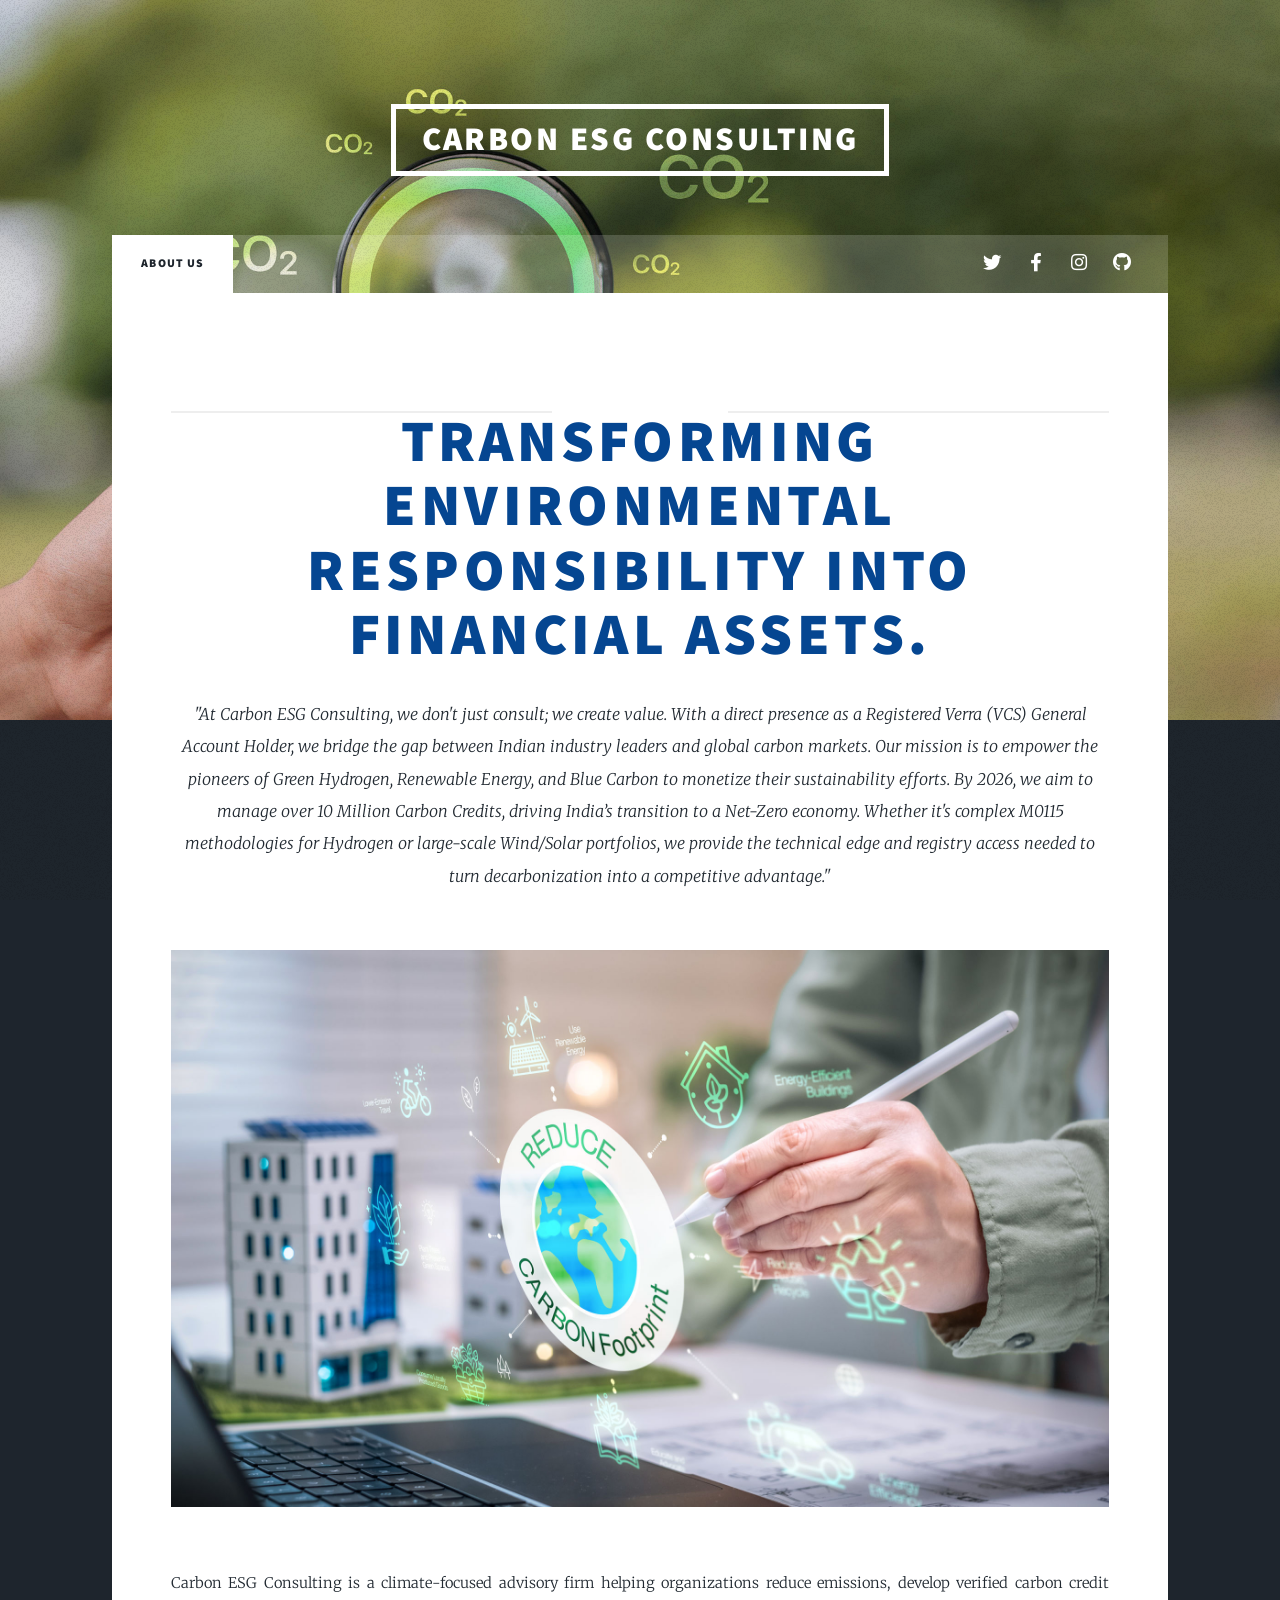
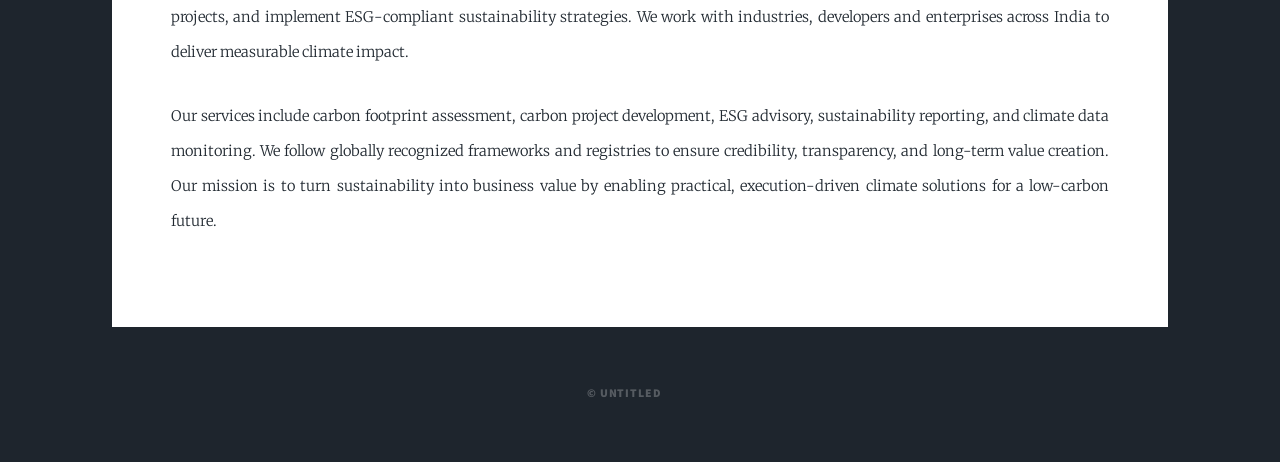
==== About Us.html @ 62428001 "Initial website files added" ====
<!DOCTYPE HTML>
<!--
	Massively by HTML5 UP
	html5up.net | @ajlkn
	Free for personal and commercial use under the CCA 3.0 license (html5up.net/license)
-->
<html>
	<head>
		<title></title>
		<meta charset="utf-8" />
		<meta name="viewport" content="width=device-width, initial-scale=1, user-scalable=no" />
		<link rel="stylesheet" href="assets/css/main.css" />
		<noscript><link rel="stylesheet" href="assets/css/noscript.css" /></noscript>
	</head>
	<body class="is-preload">

		<!-- Wrapper -->
			<div id="wrapper">

				<!-- Header -->
					<header id="header">
						<a href="index.html" class="logo">CARBON ESG CONSULTING</a>
					</header>

				<!-- Nav -->
					<nav id="nav">
						<ul class="links">
							<!--<li><a href="index.html">Services</a></li>-->
							<li class="active"><a href="generic.html">About Us</a></li>
							<!--<li><a href="elements.html">Contact</a></li>-->
						</ul>
						<ul class="icons">
							<li><a href="#" class="icon brands fa-twitter"><span class="label">Twitter</span></a></li>
							<li><a href="#" class="icon brands fa-facebook-f"><span class="label">Facebook</span></a></li>
							<li><a href="#" class="icon brands fa-instagram"><span class="label">Instagram</span></a></li>
							<li><a href="#" class="icon brands fa-github"><span class="label">GitHub</span></a></li>
						</ul>
					</nav>

				<!-- Main -->
					<div id="main">

						<!-- Post -->
							<section class="post">
								<header class="major">
									<span class="date"></span>
									<h1 style="color:#054691;">
										Transforming Environmental Responsibility into Financial Assets.
									<br />
									</h1>
									<p>"At Carbon ESG Consulting, we don't just consult; we create value. With a direct presence as a Registered Verra (VCS) General Account Holder, we bridge the gap between Indian industry leaders and global carbon markets.
									Our mission is to empower the pioneers of Green Hydrogen, Renewable Energy, and Blue Carbon to monetize their sustainability efforts. By 2026, we aim to manage over 10 Million Carbon Credits, driving India’s transition to a Net-Zero economy. Whether it's complex M0115 methodologies for Hydrogen or large-scale Wind/Solar portfolios, we provide the technical edge and registry access needed to turn decarbonization into a competitive advantage."</p>
								</header>
								<div class="image main"><img src="images/pic01.jpg" alt="" /></div>
								<p>Carbon ESG Consulting is a climate-focused advisory firm helping organizations reduce emissions,
									develop verified carbon credit projects, and implement ESG-compliant sustainability strategies.
									We work with industries, developers and enterprises across India to deliver measurable climate impact.</p>
								<p>Our services include carbon footprint assessment, carbon project development, ESG advisory,
									sustainability reporting, and climate data monitoring. We follow globally recognized frameworks
									and registries to ensure credibility, transparency, and long-term value creation.
									Our mission is to turn sustainability into business value by enabling practical, execution-driven
									climate solutions for a low-carbon future.	
								</p>
							</section>

					</div>

				<!-- Footer 
					<footer id="footer">
						<section>
							<form method="post" action="#">
								<div class="fields">
									<div class="field">
										<label for="name">Name</label>
										<input type="text" name="name" id="name" />
									</div>
									<div class="field">
										<label for="email">Email</label>
										<input type="text" name="email" id="email" />
									</div>
									<div class="field">
										<label for="message">Message</label>
										<textarea name="message" id="message" rows="3"></textarea>
									</div>
								</div>
								<ul class="actions">
									<li><input type="submit" value="Send Message" /></li>
								</ul>
							</form>
						</section>
						<section class="split contact">
							<section class="alt">
								<h3>Address</h3>
								<p>Faridabad ,121002<br />
								</p>
							</section>
							<section>
								<h3>Phone</h3>
								<p><a href="#">91-7982256898</a></p>
							</section>
							<section>
								<h3>Email</h3>
								<p><a href="#">admin@carbonesgconsulting.in</a></p>
							</section>
							<section>
								<h3>Social</h3>
								<ul class="icons alt">
									<li><a href="#" class="icon brands alt fa-twitter"><span class="label">Twitter</span></a></li>
									<li><a href="#" class="icon brands alt fa-facebook-f"><span class="label">Facebook</span></a></li>
									<li><a href="#" class="icon brands alt fa-instagram"><span class="label">Instagram</span></a></li>
									<li><a href="#" class="icon brands alt fa-github"><span class="label">GitHub</span></a></li>
								</ul>
							</section>
						</section>
					</footer>

				Copyright -->
					<div id="copyright">
						<ul><li>&copy; Untitled</li><li><a href="https://html5up.net"></a></li></ul>
					</div>

			</div>

		<!-- Scripts -->
			<script src="assets/js/jquery.min.js"></script>
			<script src="assets/js/jquery.scrollex.min.js"></script>
			<script src="assets/js/jquery.scrolly.min.js"></script>
			<script src="assets/js/browser.min.js"></script>
			<script src="assets/js/breakpoints.min.js"></script>
			<script src="assets/js/util.js"></script>
			<script src="assets/js/main.js"></script>

	</body>
</html>
---- assets/css/main.css ----
@import url(fontawesome-all.min.css);
@import url("https://fonts.googleapis.com/css?family=Merriweather:300,700,300italic,700italic|Source+Sans+Pro:900");

/*
	Massively by HTML5 UP
	html5up.net | @ajlkn
	Free for personal and commercial use under the CCA 3.0 license (html5up.net/license)
*/

html, body, div, span, applet, object,
iframe, h1, h2, h3, h4, h5, h6, p, blockquote,
pre, a, abbr, acronym, address, big, cite,
code, del, dfn, em, img, ins, kbd, q, s, samp,
small, strike, strong, sub, sup, tt, var, b,
u, i, center, dl, dt, dd, ol, ul, li, fieldset,
form, label, legend, table, caption, tbody,
tfoot, thead, tr, th, td, article, aside,
canvas, details, embed, figure, figcaption,
footer, header, hgroup, menu, nav, output, ruby,
section, summary, time, mark, audio, video {
	margin: 0;
	padding: 0;
	border: 0;
	font-size: 100%;
	font: inherit;
	vertical-align: baseline;}

article, aside, details, figcaption, figure,
footer, header, hgroup, menu, nav, section {
	display: block;}

body {
	line-height: 1;
}

ol, ul {
	list-style: none;
}

blockquote, q {
	quotes: none;
}

	blockquote:before, blockquote:after, q:before, q:after {
		content: '';
		content: none;
	}

table {
	border-collapse: collapse;
	border-spacing: 0;
}

body {
	-webkit-text-size-adjust: none;
}

mark {
	background-color: transparent;
	color: inherit;
}

input::-moz-focus-inner {
	border: 0;
	padding: 0;
}

input, select, textarea {
	-moz-appearance: none;
	-webkit-appearance: none;
	-ms-appearance: none;
	appearance: none;
}

/* Basic */

	@-ms-viewport {
		width: device-width;
	}

	body {
		-ms-overflow-style: scrollbar;
	}

	@media screen and (max-width: 480px) {

		html, body {
			min-width: 320px;
		}

	}

	html {
		box-sizing: border-box;
	}

	*, *:before, *:after {
		box-sizing: inherit;
	}

	body {
		background-color: #1e252d;
	}

		body.is-preload *, body.is-preload *:before, body.is-preload *:after {
			-moz-animation: none !important;
			-webkit-animation: none !important;
			-ms-animation: none !important;
			animation: none !important;
			-moz-transition: none !important;
			-webkit-transition: none !important;
			-ms-transition: none !important;
			transition: none !important;
		}

/* Type */

	html {
		font-size: 16pt;
	}

		@media screen and (max-width: 1680px) {

			html {
				font-size: 12pt;
			}

		}

		@media screen and (max-width: 1280px) {

			html {
				font-size: 11pt;
			}

		}

		@media screen and (max-width: 360px) {

			html {
				font-size: 10pt;
			}

		}

	body {
		color: #212931;
	}

	body, input, select, textarea {
		font-family: "Merriweather", Georgia, serif;
		font-weight: 300;
		font-size: 1rem;
		line-height: 2.375;
	}

	a {
		-moz-transition: color 0.2s ease-in-out, background-color 0.2s ease-in-out, border-color 0.2s ease-in-out, box-shadow 0.2s ease-in-out;
		-webkit-transition: color 0.2s ease-in-out, background-color 0.2s ease-in-out, border-color 0.2s ease-in-out, box-shadow 0.2s ease-in-out;
		-ms-transition: color 0.2s ease-in-out, background-color 0.2s ease-in-out, border-color 0.2s ease-in-out, box-shadow 0.2s ease-in-out;
		transition: color 0.2s ease-in-out, background-color 0.2s ease-in-out, border-color 0.2s ease-in-out, box-shadow 0.2s ease-in-out;
		border-bottom: dotted 1px;
		text-decoration: none;
	}

		a:hover {
			border-bottom-color: transparent;
		}

	strong, b {
		font-weight: 600;
	}

	em, i {
		font-style: italic;
	}

	p {
		text-align: justify;
		margin: 0 0 2rem 0;
	}

	h1, h2, h3, h4, h5, h6 {
		font-family: "Source Sans Pro", Helvetica, sans-serif;
		font-weight: 900;
		line-height: 1.5;
		letter-spacing: 0.075em;
		text-transform: uppercase;
		margin: 0 0 1rem 0;
	}

		h1 a, h2 a, h3 a, h4 a, h5 a, h6 a {
			border-bottom: 0;
			color: inherit;
			text-decoration: none;
		}

	h1 {
		font-size: 4rem;
		line-height: 1.1;
		margin: 0 0 2rem 0;
	}

	h2 {
		font-size: 1.75rem;
		line-height: 1.3;
		margin: 0 0 1.5rem 0;
	}

	h3 {
		font-size: 1.25rem;
		margin: 0 0 1.5rem 0;
	}

	h4 {
		font-size: 1rem;
	}

	h5 {
		font-size: 0.9rem;
	}

	h6 {
		font-size: 0.8rem;
	}

	sub {
		font-size: 0.8rem;
		position: relative;
		top: 0.5rem;
	}

	sup {
		font-size: 0.8rem;
		position: relative;
		top: -0.5rem;
	}

	blockquote {
		border-left: solid 4px;
		font-style: italic;
		margin: 0 0 2rem 0;
		padding: 0.5rem 0 0.5rem 2rem;
	}

	code {
		border: solid 2px;
		font-family: "Courier New", monospace;
		font-size: 0.9rem;
		margin: 0 0.25rem;
		padding: 0.25rem 0.65rem;
	}

	pre {
		-webkit-overflow-scrolling: touch;
		font-family: "Courier New", monospace;
		font-size: 0.9rem;
		margin: 0 0 2rem 0;
	}

		pre code {
			display: block;
			line-height: 1.75;
			padding: 1rem 1.5rem;
			overflow-x: auto;
		}

	hr {
		border: 0;
		border-bottom: solid 2px;
		margin: 3rem 0;
	}

		hr.major {
			margin: 5rem 0;
		}

	.align-left {
		text-align: left;
	}

	.align-center {
		text-align: center;
	}

	.align-right {
		text-align: right;
	}

	input, select, textarea {
		color: #212931;
	}

	a {
		color: #212931;
		border-bottom-color: rgba(33, 41, 49, 0.5);
	}

		a:hover {
			border-bottom-color: transparent;
			color: #18bfef !important;
		}

	strong, b {
		color: #212931;
	}

	h1, h2, h3, h4, h5, h6 {
		color: #212931;
	}

	blockquote {
		border-left-color: #eeeeee;
	}

	code {
		background: rgba(220, 220, 220, 0.25);
		border-color: #eeeeee;
	}

	hr {
		border-bottom-color: #eeeeee;
	}

/* Row */

	.row {
		display: flex;
		flex-wrap: wrap;
		box-sizing: border-box;
		align-items: stretch;
	}

		.row > * {
			box-sizing: border-box;
		}

		.row.gtr-uniform > * > :last-child {
			margin-bottom: 0;
		}

		.row.aln-left {
			justify-content: flex-start;
		}

		.row.aln-center {
			justify-content: center;
		}

		.row.aln-right {
			justify-content: flex-end;
		}

		.row.aln-top {
			align-items: flex-start;
		}

		.row.aln-middle {
			align-items: center;
		}

		.row.aln-bottom {
			align-items: flex-end;
		}

		.row > .imp {
			order: -1;
		}

		.row > .col-1 {
			width: 8.33333%;
		}

		.row > .off-1 {
			margin-left: 8.33333%;
		}

		.row > .col-2 {
			width: 16.66667%;
		}

		.row > .off-2 {
			margin-left: 16.66667%;
		}

		.row > .col-3 {
			width: 25%;
		}

		.row > .off-3 {
			margin-left: 25%;
		}

		.row > .col-4 {
			width: 33.33333%;
		}

		.row > .off-4 {
			margin-left: 33.33333%;
		}

		.row > .col-5 {
			width: 41.66667%;
		}

		.row > .off-5 {
			margin-left: 41.66667%;
		}

		.row > .col-6 {
			width: 50%;
		}

		.row > .off-6 {
			margin-left: 50%;
		}

		.row > .col-7 {
			width: 58.33333%;
		}

		.row > .off-7 {
			margin-left: 58.33333%;
		}

		.row > .col-8 {
			width: 66.66667%;
		}

		.row > .off-8 {
			margin-left: 66.66667%;
		}

		.row > .col-9 {
			width: 75%;
		}

		.row > .off-9 {
			margin-left: 75%;
		}

		.row > .col-10 {
			width: 83.33333%;
		}

		.row > .off-10 {
			margin-left: 83.33333%;
		}

		.row > .col-11 {
			width: 91.66667%;
		}

		.row > .off-11 {
			margin-left: 91.66667%;
		}

		.row > .col-12 {
			width: 100%;
		}

		.row > .off-12 {
			margin-left: 100%;
		}

		.row.gtr-0 {
			margin-top: 0;
			margin-left: 0rem;
		}

			.row.gtr-0 > * {
				padding: 0 0 0 0rem;
			}

			.row.gtr-0.gtr-uniform {
				margin-top: 0rem;
			}

				.row.gtr-0.gtr-uniform > * {
					padding-top: 0rem;
				}

		.row.gtr-25 {
			margin-top: 0;
			margin-left: -0.375rem;
		}

			.row.gtr-25 > * {
				padding: 0 0 0 0.375rem;
			}

			.row.gtr-25.gtr-uniform {
				margin-top: -0.375rem;
			}

				.row.gtr-25.gtr-uniform > * {
					padding-top: 0.375rem;
				}

		.row.gtr-50 {
			margin-top: 0;
			margin-left: -0.75rem;
		}

			.row.gtr-50 > * {
				padding: 0 0 0 0.75rem;
			}

			.row.gtr-50.gtr-uniform {
				margin-top: -0.75rem;
			}

				.row.gtr-50.gtr-uniform > * {
					padding-top: 0.75rem;
				}

		.row {
			margin-top: 0;
			margin-left: -1.5rem;
		}

			.row > * {
				padding: 0 0 0 1.5rem;
			}

			.row.gtr-uniform {
				margin-top: -1.5rem;
			}

				.row.gtr-uniform > * {
					padding-top: 1.5rem;
				}

		.row.gtr-150 {
			margin-top: 0;
			margin-left: -2.25rem;
		}

			.row.gtr-150 > * {
				padding: 0 0 0 2.25rem;
			}

			.row.gtr-150.gtr-uniform {
				margin-top: -2.25rem;
			}

				.row.gtr-150.gtr-uniform > * {
					padding-top: 2.25rem;
				}

		.row.gtr-200 {
			margin-top: 0;
			margin-left: -3rem;
		}

			.row.gtr-200 > * {
				padding: 0 0 0 3rem;
			}

			.row.gtr-200.gtr-uniform {
				margin-top: -3rem;
			}

				.row.gtr-200.gtr-uniform > * {
					padding-top: 3rem;
				}

		@media screen and (max-width: 1680px) {

			.row {
				display: flex;
				flex-wrap: wrap;
				box-sizing: border-box;
				align-items: stretch;
			}

				.row > * {
					box-sizing: border-box;
				}

				.row.gtr-uniform > * > :last-child {
					margin-bottom: 0;
				}

				.row.aln-left {
					justify-content: flex-start;
				}

				.row.aln-center {
					justify-content: center;
				}

				.row.aln-right {
					justify-content: flex-end;
				}

				.row.aln-top {
					align-items: flex-start;
				}

				.row.aln-middle {
					align-items: center;
				}

				.row.aln-bottom {
					align-items: flex-end;
				}

				.row > .imp-xlarge {
					order: -1;
				}

				.row > .col-1-xlarge {
					width: 8.33333%;
				}

				.row > .off-1-xlarge {
					margin-left: 8.33333%;
				}

				.row > .col-2-xlarge {
					width: 16.66667%;
				}

				.row > .off-2-xlarge {
					margin-left: 16.66667%;
				}

				.row > .col-3-xlarge {
					width: 25%;
				}

				.row > .off-3-xlarge {
					margin-left: 25%;
				}

				.row > .col-4-xlarge {
					width: 33.33333%;
				}

				.row > .off-4-xlarge {
					margin-left: 33.33333%;
				}

				.row > .col-5-xlarge {
					width: 41.66667%;
				}

				.row > .off-5-xlarge {
					margin-left: 41.66667%;
				}

				.row > .col-6-xlarge {
					width: 50%;
				}

				.row > .off-6-xlarge {
					margin-left: 50%;
				}

				.row > .col-7-xlarge {
					width: 58.33333%;
				}

				.row > .off-7-xlarge {
					margin-left: 58.33333%;
				}

				.row > .col-8-xlarge {
					width: 66.66667%;
				}

				.row > .off-8-xlarge {
					margin-left: 66.66667%;
				}

				.row > .col-9-xlarge {
					width: 75%;
				}

				.row > .off-9-xlarge {
					margin-left: 75%;
				}

				.row > .col-10-xlarge {
					width: 83.33333%;
				}

				.row > .off-10-xlarge {
					margin-left: 83.33333%;
				}

				.row > .col-11-xlarge {
					width: 91.66667%;
				}

				.row > .off-11-xlarge {
					margin-left: 91.66667%;
				}

				.row > .col-12-xlarge {
					width: 100%;
				}

				.row > .off-12-xlarge {
					margin-left: 100%;
				}

				.row.gtr-0 {
					margin-top: 0;
					margin-left: 0rem;
				}

					.row.gtr-0 > * {
						padding: 0 0 0 0rem;
					}

					.row.gtr-0.gtr-uniform {
						margin-top: 0rem;
					}

						.row.gtr-0.gtr-uniform > * {
							padding-top: 0rem;
						}

				.row.gtr-25 {
					margin-top: 0;
					margin-left: -0.375rem;
				}

					.row.gtr-25 > * {
						padding: 0 0 0 0.375rem;
					}

					.row.gtr-25.gtr-uniform {
						margin-top: -0.375rem;
					}

						.row.gtr-25.gtr-uniform > * {
							padding-top: 0.375rem;
						}

				.row.gtr-50 {
					margin-top: 0;
					margin-left: -0.75rem;
				}

					.row.gtr-50 > * {
						padding: 0 0 0 0.75rem;
					}

					.row.gtr-50.gtr-uniform {
						margin-top: -0.75rem;
					}

						.row.gtr-50.gtr-uniform > * {
							padding-top: 0.75rem;
						}

				.row {
					margin-top: 0;
					margin-left: -1.5rem;
				}

					.row > * {
						padding: 0 0 0 1.5rem;
					}

					.row.gtr-uniform {
						margin-top: -1.5rem;
					}

						.row.gtr-uniform > * {
							padding-top: 1.5rem;
						}

				.row.gtr-150 {
					margin-top: 0;
					margin-left: -2.25rem;
				}

					.row.gtr-150 > * {
						padding: 0 0 0 2.25rem;
					}

					.row.gtr-150.gtr-uniform {
						margin-top: -2.25rem;
					}

						.row.gtr-150.gtr-uniform > * {
							padding-top: 2.25rem;
						}

				.row.gtr-200 {
					margin-top: 0;
					margin-left: -3rem;
				}

					.row.gtr-200 > * {
						padding: 0 0 0 3rem;
					}

					.row.gtr-200.gtr-uniform {
						margin-top: -3rem;
					}

						.row.gtr-200.gtr-uniform > * {
							padding-top: 3rem;
						}

		}

		@media screen and (max-width: 1280px) {

			.row {
				display: flex;
				flex-wrap: wrap;
				box-sizing: border-box;
				align-items: stretch;
			}

				.row > * {
					box-sizing: border-box;
				}

				.row.gtr-uniform > * > :last-child {
					margin-bottom: 0;
				}

				.row.aln-left {
					justify-content: flex-start;
				}

				.row.aln-center {
					justify-content: center;
				}

				.row.aln-right {
					justify-content: flex-end;
				}

				.row.aln-top {
					align-items: flex-start;
				}

				.row.aln-middle {
					align-items: center;
				}

				.row.aln-bottom {
					align-items: flex-end;
				}

				.row > .imp-large {
					order: -1;
				}

				.row > .col-1-large {
					width: 8.33333%;
				}

				.row > .off-1-large {
					margin-left: 8.33333%;
				}

				.row > .col-2-large {
					width: 16.66667%;
				}

				.row > .off-2-large {
					margin-left: 16.66667%;
				}

				.row > .col-3-large {
					width: 25%;
				}

				.row > .off-3-large {
					margin-left: 25%;
				}

				.row > .col-4-large {
					width: 33.33333%;
				}

				.row > .off-4-large {
					margin-left: 33.33333%;
				}

				.row > .col-5-large {
					width: 41.66667%;
				}

				.row > .off-5-large {
					margin-left: 41.66667%;
				}

				.row > .col-6-large {
					width: 50%;
				}

				.row > .off-6-large {
					margin-left: 50%;
				}

				.row > .col-7-large {
					width: 58.33333%;
				}

				.row > .off-7-large {
					margin-left: 58.33333%;
				}

				.row > .col-8-large {
					width: 66.66667%;
				}

				.row > .off-8-large {
					margin-left: 66.66667%;
				}

				.row > .col-9-large {
					width: 75%;
				}

				.row > .off-9-large {
					margin-left: 75%;
				}

				.row > .col-10-large {
					width: 83.33333%;
				}

				.row > .off-10-large {
					margin-left: 83.33333%;
				}

				.row > .col-11-large {
					width: 91.66667%;
				}

				.row > .off-11-large {
					margin-left: 91.66667%;
				}

				.row > .col-12-large {
					width: 100%;
				}

				.row > .off-12-large {
					margin-left: 100%;
				}

				.row.gtr-0 {
					margin-top: 0;
					margin-left: 0rem;
				}

					.row.gtr-0 > * {
						padding: 0 0 0 0rem;
					}

					.row.gtr-0.gtr-uniform {
						margin-top: 0rem;
					}

						.row.gtr-0.gtr-uniform > * {
							padding-top: 0rem;
						}

				.row.gtr-25 {
					margin-top: 0;
					margin-left: -0.375rem;
				}

					.row.gtr-25 > * {
						padding: 0 0 0 0.375rem;
					}

					.row.gtr-25.gtr-uniform {
						margin-top: -0.375rem;
					}

						.row.gtr-25.gtr-uniform > * {
							padding-top: 0.375rem;
						}

				.row.gtr-50 {
					margin-top: 0;
					margin-left: -0.75rem;
				}

					.row.gtr-50 > * {
						padding: 0 0 0 0.75rem;
					}

					.row.gtr-50.gtr-uniform {
						margin-top: -0.75rem;
					}

						.row.gtr-50.gtr-uniform > * {
							padding-top: 0.75rem;
						}

				.row {
					margin-top: 0;
					margin-left: -1.5rem;
				}

					.row > * {
						padding: 0 0 0 1.5rem;
					}

					.row.gtr-uniform {
						margin-top: -1.5rem;
					}

						.row.gtr-uniform > * {
							padding-top: 1.5rem;
						}

				.row.gtr-150 {
					margin-top: 0;
					margin-left: -2.25rem;
				}

					.row.gtr-150 > * {
						padding: 0 0 0 2.25rem;
					}

					.row.gtr-150.gtr-uniform {
						margin-top: -2.25rem;
					}

						.row.gtr-150.gtr-uniform > * {
							padding-top: 2.25rem;
						}

				.row.gtr-200 {
					margin-top: 0;
					margin-left: -3rem;
				}

					.row.gtr-200 > * {
						padding: 0 0 0 3rem;
					}

					.row.gtr-200.gtr-uniform {
						margin-top: -3rem;
					}

						.row.gtr-200.gtr-uniform > * {
							padding-top: 3rem;
						}

		}

		@media screen and (max-width: 980px) {

			.row {
				display: flex;
				flex-wrap: wrap;
				box-sizing: border-box;
				align-items: stretch;
			}

				.row > * {
					box-sizing: border-box;
				}

				.row.gtr-uniform > * > :last-child {
					margin-bottom: 0;
				}

				.row.aln-left {
					justify-content: flex-start;
				}

				.row.aln-center {
					justify-content: center;
				}

				.row.aln-right {
					justify-content: flex-end;
				}

				.row.aln-top {
					align-items: flex-start;
				}

				.row.aln-middle {
					align-items: center;
				}

				.row.aln-bottom {
					align-items: flex-end;
				}

				.row > .imp-medium {
					order: -1;
				}

				.row > .col-1-medium {
					width: 8.33333%;
				}

				.row > .off-1-medium {
					margin-left: 8.33333%;
				}

				.row > .col-2-medium {
					width: 16.66667%;
				}

				.row > .off-2-medium {
					margin-left: 16.66667%;
				}

				.row > .col-3-medium {
					width: 25%;
				}

				.row > .off-3-medium {
					margin-left: 25%;
				}

				.row > .col-4-medium {
					width: 33.33333%;
				}

				.row > .off-4-medium {
					margin-left: 33.33333%;
				}

				.row > .col-5-medium {
					width: 41.66667%;
				}

				.row > .off-5-medium {
					margin-left: 41.66667%;
				}

				.row > .col-6-medium {
					width: 50%;
				}

				.row > .off-6-medium {
					margin-left: 50%;
				}

				.row > .col-7-medium {
					width: 58.33333%;
				}

				.row > .off-7-medium {
					margin-left: 58.33333%;
				}

				.row > .col-8-medium {
					width: 66.66667%;
				}

				.row > .off-8-medium {
					margin-left: 66.66667%;
				}

				.row > .col-9-medium {
					width: 75%;
				}

				.row > .off-9-medium {
					margin-left: 75%;
				}

				.row > .col-10-medium {
					width: 83.33333%;
				}

				.row > .off-10-medium {
					margin-left: 83.33333%;
				}

				.row > .col-11-medium {
					width: 91.66667%;
				}

				.row > .off-11-medium {
					margin-left: 91.66667%;
				}

				.row > .col-12-medium {
					width: 100%;
				}

				.row > .off-12-medium {
					margin-left: 100%;
				}

				.row.gtr-0 {
					margin-top: 0;
					margin-left: 0rem;
				}

					.row.gtr-0 > * {
						padding: 0 0 0 0rem;
					}

					.row.gtr-0.gtr-uniform {
						margin-top: 0rem;
					}

						.row.gtr-0.gtr-uniform > * {
							padding-top: 0rem;
						}

				.row.gtr-25 {
					margin-top: 0;
					margin-left: -0.375rem;
				}

					.row.gtr-25 > * {
						padding: 0 0 0 0.375rem;
					}

					.row.gtr-25.gtr-uniform {
						margin-top: -0.375rem;
					}

						.row.gtr-25.gtr-uniform > * {
							padding-top: 0.375rem;
						}

				.row.gtr-50 {
					margin-top: 0;
					margin-left: -0.75rem;
				}

					.row.gtr-50 > * {
						padding: 0 0 0 0.75rem;
					}

					.row.gtr-50.gtr-uniform {
						margin-top: -0.75rem;
					}

						.row.gtr-50.gtr-uniform > * {
							padding-top: 0.75rem;
						}

				.row {
					margin-top: 0;
					margin-left: -1.5rem;
				}

					.row > * {
						padding: 0 0 0 1.5rem;
					}

					.row.gtr-uniform {
						margin-top: -1.5rem;
					}

						.row.gtr-uniform > * {
							padding-top: 1.5rem;
						}

				.row.gtr-150 {
					margin-top: 0;
					margin-left: -2.25rem;
				}

					.row.gtr-150 > * {
						padding: 0 0 0 2.25rem;
					}

					.row.gtr-150.gtr-uniform {
						margin-top: -2.25rem;
					}

						.row.gtr-150.gtr-uniform > * {
							padding-top: 2.25rem;
						}

				.row.gtr-200 {
					margin-top: 0;
					margin-left: -3rem;
				}

					.row.gtr-200 > * {
						padding: 0 0 0 3rem;
					}

					.row.gtr-200.gtr-uniform {
						margin-top: -3rem;
					}

						.row.gtr-200.gtr-uniform > * {
							padding-top: 3rem;
						}

		}

		@media screen and (max-width: 736px) {

			.row {
				display: flex;
				flex-wrap: wrap;
				box-sizing: border-box;
				align-items: stretch;
			}

				.row > * {
					box-sizing: border-box;
				}

				.row.gtr-uniform > * > :last-child {
					margin-bottom: 0;
				}

				.row.aln-left {
					justify-content: flex-start;
				}

				.row.aln-center {
					justify-content: center;
				}

				.row.aln-right {
					justify-content: flex-end;
				}

				.row.aln-top {
					align-items: flex-start;
				}

				.row.aln-middle {
					align-items: center;
				}

				.row.aln-bottom {
					align-items: flex-end;
				}

				.row > .imp-small {
					order: -1;
				}

				.row > .col-1-small {
					width: 8.33333%;
				}

				.row > .off-1-small {
					margin-left: 8.33333%;
				}

				.row > .col-2-small {
					width: 16.66667%;
				}

				.row > .off-2-small {
					margin-left: 16.66667%;
				}

				.row > .col-3-small {
					width: 25%;
				}

				.row > .off-3-small {
					margin-left: 25%;
				}

				.row > .col-4-small {
					width: 33.33333%;
				}

				.row > .off-4-small {
					margin-left: 33.33333%;
				}

				.row > .col-5-small {
					width: 41.66667%;
				}

				.row > .off-5-small {
					margin-left: 41.66667%;
				}

				.row > .col-6-small {
					width: 50%;
				}

				.row > .off-6-small {
					margin-left: 50%;
				}

				.row > .col-7-small {
					width: 58.33333%;
				}

				.row > .off-7-small {
					margin-left: 58.33333%;
				}

				.row > .col-8-small {
					width: 66.66667%;
				}

				.row > .off-8-small {
					margin-left: 66.66667%;
				}

				.row > .col-9-small {
					width: 75%;
				}

				.row > .off-9-small {
					margin-left: 75%;
				}

				.row > .col-10-small {
					width: 83.33333%;
				}

				.row > .off-10-small {
					margin-left: 83.33333%;
				}

				.row > .col-11-small {
					width: 91.66667%;
				}

				.row > .off-11-small {
					margin-left: 91.66667%;
				}

				.row > .col-12-small {
					width: 100%;
				}

				.row > .off-12-small {
					margin-left: 100%;
				}

				.row.gtr-0 {
					margin-top: 0;
					margin-left: 0rem;
				}

					.row.gtr-0 > * {
						padding: 0 0 0 0rem;
					}

					.row.gtr-0.gtr-uniform {
						margin-top: 0rem;
					}

						.row.gtr-0.gtr-uniform > * {
							padding-top: 0rem;
						}

				.row.gtr-25 {
					margin-top: 0;
					margin-left: -0.375rem;
				}

					.row.gtr-25 > * {
						padding: 0 0 0 0.375rem;
					}

					.row.gtr-25.gtr-uniform {
						margin-top: -0.375rem;
					}

						.row.gtr-25.gtr-uniform > * {
							padding-top: 0.375rem;
						}

				.row.gtr-50 {
					margin-top: 0;
					margin-left: -0.75rem;
				}

					.row.gtr-50 > * {
						padding: 0 0 0 0.75rem;
					}

					.row.gtr-50.gtr-uniform {
						margin-top: -0.75rem;
					}

						.row.gtr-50.gtr-uniform > * {
							padding-top: 0.75rem;
						}

				.row {
					margin-top: 0;
					margin-left: -1.5rem;
				}

					.row > * {
						padding: 0 0 0 1.5rem;
					}

					.row.gtr-uniform {
						margin-top: -1.5rem;
					}

						.row.gtr-uniform > * {
							padding-top: 1.5rem;
						}

				.row.gtr-150 {
					margin-top: 0;
					margin-left: -2.25rem;
				}

					.row.gtr-150 > * {
						padding: 0 0 0 2.25rem;
					}

					.row.gtr-150.gtr-uniform {
						margin-top: -2.25rem;
					}

						.row.gtr-150.gtr-uniform > * {
							padding-top: 2.25rem;
						}

				.row.gtr-200 {
					margin-top: 0;
					margin-left: -3rem;
				}

					.row.gtr-200 > * {
						padding: 0 0 0 3rem;
					}

					.row.gtr-200.gtr-uniform {
						margin-top: -3rem;
					}

						.row.gtr-200.gtr-uniform > * {
							padding-top: 3rem;
						}

		}

		@media screen and (max-width: 480px) {

			.row {
				display: flex;
				flex-wrap: wrap;
				box-sizing: border-box;
				align-items: stretch;
			}

				.row > * {
					box-sizing: border-box;
				}

				.row.gtr-uniform > * > :last-child {
					margin-bottom: 0;
				}

				.row.aln-left {
					justify-content: flex-start;
				}

				.row.aln-center {
					justify-content: center;
				}

				.row.aln-right {
					justify-content: flex-end;
				}

				.row.aln-top {
					align-items: flex-start;
				}

				.row.aln-middle {
					align-items: center;
				}

				.row.aln-bottom {
					align-items: flex-end;
				}

				.row > .imp-xsmall {
					order: -1;
				}

				.row > .col-1-xsmall {
					width: 8.33333%;
				}

				.row > .off-1-xsmall {
					margin-left: 8.33333%;
				}

				.row > .col-2-xsmall {
					width: 16.66667%;
				}

				.row > .off-2-xsmall {
					margin-left: 16.66667%;
				}

				.row > .col-3-xsmall {
					width: 25%;
				}

				.row > .off-3-xsmall {
					margin-left: 25%;
				}

				.row > .col-4-xsmall {
					width: 33.33333%;
				}

				.row > .off-4-xsmall {
					margin-left: 33.33333%;
				}

				.row > .col-5-xsmall {
					width: 41.66667%;
				}

				.row > .off-5-xsmall {
					margin-left: 41.66667%;
				}

				.row > .col-6-xsmall {
					width: 50%;
				}

				.row > .off-6-xsmall {
					margin-left: 50%;
				}

				.row > .col-7-xsmall {
					width: 58.33333%;
				}

				.row > .off-7-xsmall {
					margin-left: 58.33333%;
				}

				.row > .col-8-xsmall {
					width: 66.66667%;
				}

				.row > .off-8-xsmall {
					margin-left: 66.66667%;
				}

				.row > .col-9-xsmall {
					width: 75%;
				}

				.row > .off-9-xsmall {
					margin-left: 75%;
				}

				.row > .col-10-xsmall {
					width: 83.33333%;
				}

				.row > .off-10-xsmall {
					margin-left: 83.33333%;
				}

				.row > .col-11-xsmall {
					width: 91.66667%;
				}

				.row > .off-11-xsmall {
					margin-left: 91.66667%;
				}

				.row > .col-12-xsmall {
					width: 100%;
				}

				.row > .off-12-xsmall {
					margin-left: 100%;
				}

				.row.gtr-0 {
					margin-top: 0;
					margin-left: 0rem;
				}

					.row.gtr-0 > * {
						padding: 0 0 0 0rem;
					}

					.row.gtr-0.gtr-uniform {
						margin-top: 0rem;
					}

						.row.gtr-0.gtr-uniform > * {
							padding-top: 0rem;
						}

				.row.gtr-25 {
					margin-top: 0;
					margin-left: -0.375rem;
				}

					.row.gtr-25 > * {
						padding: 0 0 0 0.375rem;
					}

					.row.gtr-25.gtr-uniform {
						margin-top: -0.375rem;
					}

						.row.gtr-25.gtr-uniform > * {
							padding-top: 0.375rem;
						}

				.row.gtr-50 {
					margin-top: 0;
					margin-left: -0.75rem;
				}

					.row.gtr-50 > * {
						padding: 0 0 0 0.75rem;
					}

					.row.gtr-50.gtr-uniform {
						margin-top: -0.75rem;
					}

						.row.gtr-50.gtr-uniform > * {
							padding-top: 0.75rem;
						}

				.row {
					margin-top: 0;
					margin-left: -1.5rem;
				}

					.row > * {
						padding: 0 0 0 1.5rem;
					}

					.row.gtr-uniform {
						margin-top: -1.5rem;
					}

						.row.gtr-uniform > * {
							padding-top: 1.5rem;
						}

				.row.gtr-150 {
					margin-top: 0;
					margin-left: -2.25rem;
				}

					.row.gtr-150 > * {
						padding: 0 0 0 2.25rem;
					}

					.row.gtr-150.gtr-uniform {
						margin-top: -2.25rem;
					}

						.row.gtr-150.gtr-uniform > * {
							padding-top: 2.25rem;
						}

				.row.gtr-200 {
					margin-top: 0;
					margin-left: -3rem;
				}

					.row.gtr-200 > * {
						padding: 0 0 0 3rem;
					}

					.row.gtr-200.gtr-uniform {
						margin-top: -3rem;
					}

						.row.gtr-200.gtr-uniform > * {
							padding-top: 3rem;
						}

		}

		@media screen and (max-width: 360px) {

			.row {
				display: flex;
				flex-wrap: wrap;
				box-sizing: border-box;
				align-items: stretch;
			}

				.row > * {
					box-sizing: border-box;
				}

				.row.gtr-uniform > * > :last-child {
					margin-bottom: 0;
				}

				.row.aln-left {
					justify-content: flex-start;
				}

				.row.aln-center {
					justify-content: center;
				}

				.row.aln-right {
					justify-content: flex-end;
				}

				.row.aln-top {
					align-items: flex-start;
				}

				.row.aln-middle {
					align-items: center;
				}

				.row.aln-bottom {
					align-items: flex-end;
				}

				.row > .imp-xxsmall {
					order: -1;
				}

				.row > .col-1-xxsmall {
					width: 8.33333%;
				}

				.row > .off-1-xxsmall {
					margin-left: 8.33333%;
				}

				.row > .col-2-xxsmall {
					width: 16.66667%;
				}

				.row > .off-2-xxsmall {
					margin-left: 16.66667%;
				}

				.row > .col-3-xxsmall {
					width: 25%;
				}

				.row > .off-3-xxsmall {
					margin-left: 25%;
				}

				.row > .col-4-xxsmall {
					width: 33.33333%;
				}

				.row > .off-4-xxsmall {
					margin-left: 33.33333%;
				}

				.row > .col-5-xxsmall {
					width: 41.66667%;
				}

				.row > .off-5-xxsmall {
					margin-left: 41.66667%;
				}

				.row > .col-6-xxsmall {
					width: 50%;
				}

				.row > .off-6-xxsmall {
					margin-left: 50%;
				}

				.row > .col-7-xxsmall {
					width: 58.33333%;
				}

				.row > .off-7-xxsmall {
					margin-left: 58.33333%;
				}

				.row > .col-8-xxsmall {
					width: 66.66667%;
				}

				.row > .off-8-xxsmall {
					margin-left: 66.66667%;
				}

				.row > .col-9-xxsmall {
					width: 75%;
				}

				.row > .off-9-xxsmall {
					margin-left: 75%;
				}

				.row > .col-10-xxsmall {
					width: 83.33333%;
				}

				.row > .off-10-xxsmall {
					margin-left: 83.33333%;
				}

				.row > .col-11-xxsmall {
					width: 91.66667%;
				}

				.row > .off-11-xxsmall {
					margin-left: 91.66667%;
				}

				.row > .col-12-xxsmall {
					width: 100%;
				}

				.row > .off-12-xxsmall {
					margin-left: 100%;
				}

				.row.gtr-0 {
					margin-top: 0;
					margin-left: 0rem;
				}

					.row.gtr-0 > * {
						padding: 0 0 0 0rem;
					}

					.row.gtr-0.gtr-uniform {
						margin-top: 0rem;
					}

						.row.gtr-0.gtr-uniform > * {
							padding-top: 0rem;
						}

				.row.gtr-25 {
					margin-top: 0;
					margin-left: -0.375rem;
				}

					.row.gtr-25 > * {
						padding: 0 0 0 0.375rem;
					}

					.row.gtr-25.gtr-uniform {
						margin-top: -0.375rem;
					}

						.row.gtr-25.gtr-uniform > * {
							padding-top: 0.375rem;
						}

				.row.gtr-50 {
					margin-top: 0;
					margin-left: -0.75rem;
				}

					.row.gtr-50 > * {
						padding: 0 0 0 0.75rem;
					}

					.row.gtr-50.gtr-uniform {
						margin-top: -0.75rem;
					}

						.row.gtr-50.gtr-uniform > * {
							padding-top: 0.75rem;
						}

				.row {
					margin-top: 0;
					margin-left: -1.5rem;
				}

					.row > * {
						padding: 0 0 0 1.5rem;
					}

					.row.gtr-uniform {
						margin-top: -1.5rem;
					}

						.row.gtr-uniform > * {
							padding-top: 1.5rem;
						}

				.row.gtr-150 {
					margin-top: 0;
					margin-left: -2.25rem;
				}

					.row.gtr-150 > * {
						padding: 0 0 0 2.25rem;
					}

					.row.gtr-150.gtr-uniform {
						margin-top: -2.25rem;
					}

						.row.gtr-150.gtr-uniform > * {
							padding-top: 2.25rem;
						}

				.row.gtr-200 {
					margin-top: 0;
					margin-left: -3rem;
				}

					.row.gtr-200 > * {
						padding: 0 0 0 3rem;
					}

					.row.gtr-200.gtr-uniform {
						margin-top: -3rem;
					}

						.row.gtr-200.gtr-uniform > * {
							padding-top: 3rem;
						}

		}

/* Box */

	.box {
		border: solid 2px;
		margin-bottom: 2rem;
		padding: 1.5rem;
	}

		.box > :last-child,
		.box > :last-child > :last-child,
		.box > :last-child > :last-child > :last-child {
			margin-bottom: 0;
		}

		.box.alt {
			border: 0;
			border-radius: 0;
			padding: 0;
		}

	.box {
		border-color: #eeeeee;
	}

/* Button */

	input[type="submit"],
	input[type="reset"],
	input[type="button"],
	button,
	.button {
		-moz-appearance: none;
		-webkit-appearance: none;
		-ms-appearance: none;
		appearance: none;
		-moz-transition: background-color 0.2s ease-in-out, box-shadow 0.2s ease-in-out, color 0.2s ease-in-out;
		-webkit-transition: background-color 0.2s ease-in-out, box-shadow 0.2s ease-in-out, color 0.2s ease-in-out;
		-ms-transition: background-color 0.2s ease-in-out, box-shadow 0.2s ease-in-out, color 0.2s ease-in-out;
		transition: background-color 0.2s ease-in-out, box-shadow 0.2s ease-in-out, color 0.2s ease-in-out;
		border: 0;
		border-radius: 0;
		cursor: pointer;
		display: inline-block;
		font-family: "Source Sans Pro", Helvetica, sans-serif;
		font-size: 0.8rem;
		font-weight: 900;
		letter-spacing: 0.075em;
		height: 3rem;
		line-height: 3rem;
		padding: 0 2rem;
		text-align: center;
		text-decoration: none;
		text-transform: uppercase;
		white-space: nowrap;
	}

		input[type="submit"].icon:before,
		input[type="reset"].icon:before,
		input[type="button"].icon:before,
		button.icon:before,
		.button.icon:before {
			margin-right: 0.5rem;
		}

		input[type="submit"].icon.solo,
		input[type="reset"].icon.solo,
		input[type="button"].icon.solo,
		button.icon.solo,
		.button.icon.solo {
			position: relative;
			width: 4rem;
			height: 4rem;
			line-height: 4rem;
			border-radius: 4rem;
			text-indent: 4rem;
			overflow: hidden;
			padding: 0;
			white-space: nowrap;
		}

			input[type="submit"].icon.solo:before,
			input[type="reset"].icon.solo:before,
			input[type="button"].icon.solo:before,
			button.icon.solo:before,
			.button.icon.solo:before {
				position: absolute;
				display: block;
				top: 0;
				left: 0;
				width: inherit;
				height: inherit;
				line-height: inherit;
				font-size: 1.25rem;
				margin-right: 0;
				text-align: center;
				text-indent: 0;
			}

		input[type="submit"].fit,
		input[type="reset"].fit,
		input[type="button"].fit,
		button.fit,
		.button.fit {
			width: 100%;
		}

		input[type="submit"].small,
		input[type="reset"].small,
		input[type="button"].small,
		button.small,
		.button.small {
			font-size: 0.7rem;
			height: 2.5rem;
			line-height: 2.5rem;
			padding: 0 1.5rem;
		}

		input[type="submit"].large,
		input[type="reset"].large,
		input[type="button"].large,
		button.large,
		.button.large {
			font-size: 0.9rem;
			height: 3.5rem;
			line-height: 3.5rem;
			padding: 0 2.75rem;
		}

		@media screen and (max-width: 980px) {

			input[type="submit"],
			input[type="reset"],
			input[type="button"],
			button,
			.button {
				font-size: 0.9rem;
				height: 3.25rem;
				line-height: 3.25rem;
			}

				input[type="submit"].large,
				input[type="reset"].large,
				input[type="button"].large,
				button.large,
				.button.large {
					font-size: 1rem;
					height: 3.75rem;
					line-height: 3.75rem;
				}

		}

		input[type="submit"].disabled, input[type="submit"]:disabled,
		input[type="reset"].disabled,
		input[type="reset"]:disabled,
		input[type="button"].disabled,
		input[type="button"]:disabled,
		button.disabled,
		button:disabled,
		.button.disabled,
		.button:disabled {
			pointer-events: none;
			opacity: 0.25;
		}

	input[type="submit"],
	input[type="reset"],
	input[type="button"],
	button,
	.button {
		background-color: transparent;
		box-shadow: inset 0 0 0 2px #212931;
		color: #212931 !important;
	}

		input[type="submit"]:hover,
		input[type="reset"]:hover,
		input[type="button"]:hover,
		button:hover,
		.button:hover {
			box-shadow: inset 0 0 0 2px #18bfef;
			color: #18bfef !important;
		}

		input[type="submit"].primary,
		input[type="reset"].primary,
		input[type="button"].primary,
		button.primary,
		.button.primary {
			background-color: #212931;
			box-shadow: none;
			color: #ffffff !important;
		}

			input[type="submit"].primary:hover,
			input[type="reset"].primary:hover,
			input[type="button"].primary:hover,
			button.primary:hover,
			.button.primary:hover {
				background-color: #18bfef;
			}

/* Form */

	form {
		margin: 0 0 2rem 0;
	}

		form > :last-child {
			margin-bottom: 0;
		}

		form > .fields {
			display: -moz-flex;
			display: -webkit-flex;
			display: -ms-flex;
			display: flex;
			-moz-flex-wrap: wrap;
			-webkit-flex-wrap: wrap;
			-ms-flex-wrap: wrap;
			flex-wrap: wrap;
			width: calc(100% + 3rem);
			margin: -1.5rem 0 2rem -1.5rem;
		}

			form > .fields > .field {
				-moz-flex-grow: 0;
				-webkit-flex-grow: 0;
				-ms-flex-grow: 0;
				flex-grow: 0;
				-moz-flex-shrink: 0;
				-webkit-flex-shrink: 0;
				-ms-flex-shrink: 0;
				flex-shrink: 0;
				padding: 1.5rem 0 0 1.5rem;
				width: calc(100% - 1.5rem);
			}

				form > .fields > .field.half {
					width: calc(50% - 0.75rem);
				}

				form > .fields > .field.third {
					width: calc(100%/3 - 0.5rem);
				}

				form > .fields > .field.quarter {
					width: calc(25% - 0.375rem);
				}

		@media screen and (max-width: 480px) {

			form > .fields {
				width: calc(100% + 3rem);
				margin: -1.5rem 0 2rem -1.5rem;
			}

				form > .fields > .field {
					padding: 1.5rem 0 0 1.5rem;
					width: calc(100% - 1.5rem);
				}

					form > .fields > .field.half {
						width: calc(100% - 1.5rem);
					}

					form > .fields > .field.third {
						width: calc(100% - 1.5rem);
					}

					form > .fields > .field.quarter {
						width: calc(100% - 1.5rem);
					}

		}

	label {
		display: block;
		font-family: "Source Sans Pro", Helvetica, sans-serif;
		font-weight: 900;
		line-height: 1.5;
		letter-spacing: 0.075em;
		font-size: 0.8rem;
		text-transform: uppercase;
		margin: 0 0 0.75rem 0;
	}

		@media screen and (max-width: 980px) {

			label {
				font-size: 0.9rem;
			}

		}

	input[type="text"],
	input[type="password"],
	input[type="email"],
	select,
	textarea {
		-moz-appearance: none;
		-webkit-appearance: none;
		-ms-appearance: none;
		appearance: none;
		background: transparent;
		border-radius: 0;
		border: solid 2px;
		color: inherit;
		display: block;
		outline: 0;
		padding: 0 1rem;
		text-decoration: none;
		width: 100%;
	}

		input[type="text"]:invalid,
		input[type="password"]:invalid,
		input[type="email"]:invalid,
		select:invalid,
		textarea:invalid {
			box-shadow: none;
		}

	select {
		background-size: 1.25rem;
		background-repeat: no-repeat;
		background-position: calc(100% - 1rem) center;
		height: 3rem;
		padding-right: 3rem;
		text-overflow: ellipsis;
	}

		select:focus::-ms-value {
			background-color: transparent;
		}

		select::-ms-expand {
			display: none;
		}

	input[type="text"],
	input[type="password"],
	input[type="email"],
	select {
		height: 3rem;
	}

	textarea {
		padding: 0.75rem 1rem;
	}

	input[type="checkbox"],
	input[type="radio"] {
		-moz-appearance: none;
		-webkit-appearance: none;
		-ms-appearance: none;
		appearance: none;
		display: block;
		float: left;
		margin-right: -2rem;
		opacity: 0;
		width: 1rem;
		z-index: -1;
	}

		input[type="checkbox"] + label,
		input[type="radio"] + label {
			text-decoration: none;
			cursor: pointer;
			display: inline-block;
			font-size: 1rem;
			letter-spacing: 0;
			font-family: "Merriweather", Georgia, serif;
			text-transform: none;
			font-weight: 300;
			padding-left: 2.8rem;
			padding-right: 1rem;
			position: relative;
		}

			input[type="checkbox"] + label:before,
			input[type="radio"] + label:before {
				-moz-osx-font-smoothing: grayscale;
				-webkit-font-smoothing: antialiased;
				display: inline-block;
				font-style: normal;
				font-variant: normal;
				text-rendering: auto;
				line-height: 1;
				text-transform: none !important;
				font-family: 'Font Awesome 5 Free';
				font-weight: 900;
			}

			input[type="checkbox"] + label:before,
			input[type="radio"] + label:before {
				border-radius: 0;
				border: solid 2px;
				content: '';
				display: inline-block;
				font-size: 0.8rem;
				height: 1.8rem;
				left: 0;
				line-height: 1.65rem;
				position: absolute;
				text-align: center;
				top: -0.125rem;
				width: 1.8rem;
			}

		input[type="checkbox"]:checked + label:before,
		input[type="radio"]:checked + label:before {
			content: '\f00c';
		}

	input[type="checkbox"] + label:before {
		border-radius: 0;
	}

	input[type="radio"] + label:before {
		border-radius: 100%;
	}

	::-webkit-input-placeholder {
		opacity: 1.0;
	}

	:-moz-placeholder {
		opacity: 1.0;
	}

	::-moz-placeholder {
		opacity: 1.0;
	}

	:-ms-input-placeholder {
		opacity: 1.0;
	}

	label {
		color: #212931;
	}

	input[type="text"],
	input[type="password"],
	input[type="email"],
	select,
	textarea {
		border-color: #eeeeee;
	}

		input[type="text"]:focus,
		input[type="password"]:focus,
		input[type="email"]:focus,
		select:focus,
		textarea:focus {
			border-color: #18bfef;
		}

	select {
		background-image: url("data:image/svg+xml;charset=utf8,%3Csvg xmlns='http://www.w3.org/2000/svg' width='40' height='40' preserveAspectRatio='none' viewBox='0 0 40 40'%3E%3Cpath d='M9.4,12.3l10.4,10.4l10.4-10.4c0.2-0.2,0.5-0.4,0.9-0.4c0.3,0,0.6,0.1,0.9,0.4l3.3,3.3c0.2,0.2,0.4,0.5,0.4,0.9 c0,0.4-0.1,0.6-0.4,0.9L20.7,31.9c-0.2,0.2-0.5,0.4-0.9,0.4c-0.3,0-0.6-0.1-0.9-0.4L4.3,17.3c-0.2-0.2-0.4-0.5-0.4-0.9 c0-0.4,0.1-0.6,0.4-0.9l3.3-3.3c0.2-0.2,0.5-0.4,0.9-0.4S9.1,12.1,9.4,12.3z' fill='%23eeeeee' /%3E%3C/svg%3E");
	}

		select option {
			background-color: #ffffff;
			color: #212931;
		}

	.select-wrapper:before {
		color: #eeeeee;
	}

	input[type="checkbox"] + label,
	input[type="radio"] + label {
		color: #212931;
	}

		input[type="checkbox"] + label:before,
		input[type="radio"] + label:before {
			border-color: #eeeeee;
		}

	input[type="checkbox"]:checked + label:before,
	input[type="radio"]:checked + label:before {
		background-color: #212931;
		border-color: #212931;
		color: #ffffff;
	}

	input[type="checkbox"]:focus + label:before,
	input[type="radio"]:focus + label:before {
		border-color: #18bfef;
	}

	::-webkit-input-placeholder {
		color: #909498 !important;
	}

	:-moz-placeholder {
		color: #909498 !important;
	}

	::-moz-placeholder {
		color: #909498 !important;
	}

	:-ms-input-placeholder {
		color: #909498 !important;
	}

	.formerize-placeholder {
		color: #909498 !important;
	}

/* Icon */

	.icon {
		text-decoration: none;
		border-bottom: none;
		position: relative;
	}

		.icon:before {
			-moz-osx-font-smoothing: grayscale;
			-webkit-font-smoothing: antialiased;
			display: inline-block;
			font-style: normal;
			font-variant: normal;
			text-rendering: auto;
			line-height: 1;
			text-transform: none !important;
			font-family: 'Font Awesome 5 Free';
			font-weight: 400;
		}

		.icon > .label {
			display: none;
		}

		.icon:before {
			line-height: inherit;
		}

		.icon.solid:before {
			font-weight: 900;
		}

		.icon.brands:before {
			font-family: 'Font Awesome 5 Brands';
		}

/* Image */

	.image {
		border: 0;
		display: inline-block;
		position: relative;
	}

		.image img {
			display: block;
		}

		.image.left, .image.right {
			max-width: 40%;
		}

			.image.left img, .image.right img {
				width: 100%;
			}

		.image.left {
			float: left;
			margin: 0 2rem 2rem 0;
			top: 0.75rem;
		}

		.image.right {
			float: right;
			margin: 0 0 2rem 2rem;
			top: 0.75rem;
		}

		.image.fit {
			display: block;
			margin: 2.5rem 0;
			width: 100%;
		}

			.image.fit:first-child {
				margin-top: 0;
			}

			.image.fit img {
				width: 100%;
			}

		.image.main {
			display: block;
			margin: 4rem 0;
			width: 100%;
		}

			.image.main:first-child {
				margin-top: 0;
			}

			.image.main img {
				width: 100%;
			}

		@media screen and (max-width: 736px) {

			.image.fit {
				margin: 2rem 0;
			}

			.image.main {
				margin: 2rem 0;
			}

		}

	a.image {
		overflow: hidden;
	}

		a.image img {
			-moz-transition: -moz-transform 0.2s ease-out;
			-webkit-transition: -webkit-transform 0.2s ease-out;
			-ms-transition: -ms-transform 0.2s ease-out;
			transition: transform 0.2s ease-out;
		}

		a.image:hover img {
			-moz-transform: scale(1.05);
			-webkit-transform: scale(1.05);
			-ms-transform: scale(1.05);
			transform: scale(1.05);
		}

/* Actions */

	ul.actions {
		display: -moz-flex;
		display: -webkit-flex;
		display: -ms-flex;
		display: flex;
		cursor: default;
		list-style: none;
		margin-left: -1rem;
		padding-left: 0;
	}

		ul.actions li {
			padding: 0 0 0 1rem;
			vertical-align: middle;
		}

		ul.actions.special {
			-moz-justify-content: center;
			-webkit-justify-content: center;
			-ms-justify-content: center;
			justify-content: center;
			width: 100%;
			margin-left: 0;
		}

			ul.actions.special li:first-child {
				padding-left: 0;
			}

		ul.actions.stacked {
			-moz-flex-direction: column;
			-webkit-flex-direction: column;
			-ms-flex-direction: column;
			flex-direction: column;
			margin-left: 0;
		}

			ul.actions.stacked li {
				padding: 1.3rem 0 0 0;
			}

				ul.actions.stacked li:first-child {
					padding-top: 0;
				}

		ul.actions.fit {
			width: calc(100% + 1rem);
		}

			ul.actions.fit li {
				-moz-flex-grow: 1;
				-webkit-flex-grow: 1;
				-ms-flex-grow: 1;
				flex-grow: 1;
				-moz-flex-shrink: 1;
				-webkit-flex-shrink: 1;
				-ms-flex-shrink: 1;
				flex-shrink: 1;
				width: 100%;
			}

				ul.actions.fit li > * {
					width: 100%;
				}

			ul.actions.fit.stacked {
				width: 100%;
			}

		@media screen and (max-width: 480px) {

			ul.actions:not(.fixed) {
				-moz-flex-direction: column;
				-webkit-flex-direction: column;
				-ms-flex-direction: column;
				flex-direction: column;
				margin-left: 0;
				width: 100% !important;
			}

				ul.actions:not(.fixed) li {
					-moz-flex-grow: 1;
					-webkit-flex-grow: 1;
					-ms-flex-grow: 1;
					flex-grow: 1;
					-moz-flex-shrink: 1;
					-webkit-flex-shrink: 1;
					-ms-flex-shrink: 1;
					flex-shrink: 1;
					padding: 1rem 0 0 0;
					text-align: center;
					width: 100%;
				}

					ul.actions:not(.fixed) li > * {
						width: 100%;
					}

					ul.actions:not(.fixed) li:first-child {
						padding-top: 0;
					}

					ul.actions:not(.fixed) li input[type="submit"],
					ul.actions:not(.fixed) li input[type="reset"],
					ul.actions:not(.fixed) li input[type="button"],
					ul.actions:not(.fixed) li button,
					ul.actions:not(.fixed) li .button {
						width: 100%;
					}

						ul.actions:not(.fixed) li input[type="submit"].icon:before,
						ul.actions:not(.fixed) li input[type="reset"].icon:before,
						ul.actions:not(.fixed) li input[type="button"].icon:before,
						ul.actions:not(.fixed) li button.icon:before,
						ul.actions:not(.fixed) li .button.icon:before {
							margin-left: -0.5rem;
						}

		}

/* Icons */

	ul.icons {
		cursor: default;
		list-style: none;
		padding-left: 0;
	}

		ul.icons li {
			display: inline-block;
			padding: 0 0.5rem 0 0;
			vertical-align: middle;
		}

			ul.icons li:last-child {
				padding-right: 0;
			}

			ul.icons li .icon:before {
				width: 2.25rem;
				height: 2.25rem;
				line-height: 2.25rem;
				display: inline-block;
				text-align: center;
				border-radius: 100%;
				font-size: 1.25rem;
			}

		ul.icons.alt li .icon:before {
			-moz-transition: color 0.2s ease-in-out, background-color 0.2s ease-in-out, border-color 0.2s ease-in-out, box-shadow 0.2s ease-in-out;
			-webkit-transition: color 0.2s ease-in-out, background-color 0.2s ease-in-out, border-color 0.2s ease-in-out, box-shadow 0.2s ease-in-out;
			-ms-transition: color 0.2s ease-in-out, background-color 0.2s ease-in-out, border-color 0.2s ease-in-out, box-shadow 0.2s ease-in-out;
			transition: color 0.2s ease-in-out, background-color 0.2s ease-in-out, border-color 0.2s ease-in-out, box-shadow 0.2s ease-in-out;
			font-size: 1rem;
		}

/* List */

	ol {
		list-style: decimal;
		margin: 0 0 2rem 0;
		padding-left: 1.25rem;
	}

		ol li {
			padding-left: 0.25rem;
		}

	ul {
		list-style: disc;
		margin: 0 0 2rem 0;
		padding-left: 1rem;
	}

		ul li {
			padding-left: 0.5rem;
		}

		ul.divided {
			list-style: none;
			padding-left: 0;
		}

			ul.divided li {
				border-top: solid 1px;
				padding: 0.5rem 0;
			}

				ul.divided li:first-child {
					border-top: 0;
					padding-top: 0;
				}

	dl {
		margin: 0 0 2rem 0;
	}

		dl dt {
			display: block;
			font-weight: 600;
			margin: 0 0 1rem 0;
		}

		dl dd {
			margin-left: 2rem;
		}

	ul.divided li {
		border-top-color: #eeeeee;
	}

	ul.icons li a.icon:hover:before {
		color: #18bfef;
	}

	ul.icons.alt li .icon:before {
		box-shadow: inset 0 0 0 2px #eeeeee;
	}

	ul.icons.alt li a.icon:hover:before {
		box-shadow: inset 0 0 0 2px #18bfef;
	}

/* Section/Article */

	section.special, article.special {
		text-align: center;
	}

	header {
		cursor: default;
	}

		header > .date {
			display: block;
			font-size: 0.8rem;
			height: 1;
			margin: 0 0 1rem 0;
			position: relative;
		}

		header > p {
			font-style: italic;
		}

		header > h1 + p {
			font-size: 1.1rem;
			margin-top: -0.5rem;
			line-height: 2;
		}

		header > h2 + p {
			font-size: 1rem;
			margin-top: -0.75rem;
		}

		header > h3 + p {
			font-size: 0.9rem;
			margin-top: -0.75rem;
		}

		header > h4 + p {
			font-size: 0.8rem;
			margin-top: -0.75rem;
		}

		header.major {
			margin: 0 0 4rem 0;
			text-align: center;
		}

			header.major > :last-child {
				margin-bottom: 0;
			}

			header.major > p {
				margin-top: 0;
				text-align: center;
			}

			header.major > .date {
				font-size: 1rem;
				margin: 0 0 4rem 0;
			}

				header.major > .date:before, header.major > .date:after {
					content: '';
					display: block;
					position: absolute;
					top: 50%;
					width: calc(50% - 6rem);
					border-top: solid 2px;
				}

				header.major > .date:before {
					left: 0;
				}

				header.major > .date:after {
					right: 0;
				}

		@media screen and (max-width: 980px) {

			header br {
				display: none;
			}

		}

		@media screen and (max-width: 736px) {

			header.major {
				margin: 0 0 2rem 0;
			}

		}

	header.major .date:before, header.major .date:after {
		border-top-color: #eeeeee;
	}

/* Table */

	.table-wrapper {
		-webkit-overflow-scrolling: touch;
		overflow-x: auto;
	}

	table {
		margin: 0 0 2rem 0;
		width: 100%;
	}

		table tbody tr {
			border: solid 1px;
			border-left: 0;
			border-right: 0;
		}

		table td {
			padding: 0.75rem 0.75rem;
		}

		table th {
			font-family: "Source Sans Pro", Helvetica, sans-serif;
			font-size: 0.8rem;
			font-weight: 900;
			letter-spacing: 0.075em;
			line-height: 1.5;
			padding: 0 0.75rem 0.75rem 0.75rem;
			text-align: left;
			text-transform: uppercase;
		}

			@media screen and (max-width: 980px) {

				table th {
					font-size: 0.9rem;
				}

			}

		table thead {
			border-bottom: solid 2px;
		}

		table tfoot {
			border-top: solid 2px;
		}

		table.alt {
			border-collapse: separate;
		}

			table.alt tbody tr td {
				border: solid 1px;
				border-left-width: 0;
				border-top-width: 0;
			}

				table.alt tbody tr td:first-child {
					border-left-width: 1px;
				}

			table.alt tbody tr:first-child td {
				border-top-width: 1px;
			}

			table.alt thead {
				border-bottom: 0;
			}

			table.alt tfoot {
				border-top: 0;
			}

	table tbody tr {
		border-color: #eeeeee;
	}

		table tbody tr:nth-child(2n + 1) {
			background-color: rgba(220, 220, 220, 0.25);
		}

	table th {
		color: #212931;
	}

	table thead {
		border-bottom-color: #eeeeee;
	}

	table tfoot {
		border-top-color: #eeeeee;
	}

	table.alt tbody tr td {
		border-color: #eeeeee;
	}

/* Pagination */

	.pagination {
		display: -moz-inline-flex;
		display: -webkit-inline-flex;
		display: -ms-inline-flex;
		display: inline-flex;
		-moz-user-select: none;
		-webkit-user-select: none;
		-ms-user-select: none;
		user-select: none;
		cursor: default;
		list-style: none;
		margin: 0 0 2rem 2px;
		padding: 0;
	}

		.pagination a, .pagination span {
			-moz-transition: background-color 0.2s ease-in-out, border-color 0.2s ease-in-out, box-shadow 0.2s ease-in-out, color 0.2s ease-in-out;
			-webkit-transition: background-color 0.2s ease-in-out, border-color 0.2s ease-in-out, box-shadow 0.2s ease-in-out, color 0.2s ease-in-out;
			-ms-transition: background-color 0.2s ease-in-out, border-color 0.2s ease-in-out, box-shadow 0.2s ease-in-out, color 0.2s ease-in-out;
			transition: background-color 0.2s ease-in-out, border-color 0.2s ease-in-out, box-shadow 0.2s ease-in-out, color 0.2s ease-in-out;
			border: solid 2px;
			display: inline-block;
			font-family: "Source Sans Pro", Helvetica, sans-serif;
			font-size: 0.8rem;
			font-weight: 900;
			height: 3rem;
			letter-spacing: 0.075em;
			line-height: calc(3rem - 4px);
			margin-left: -2px;
			min-width: 3rem;
			position: relative;
			text-align: center;
			text-decoration: none;
			text-transform: uppercase;
		}

		.pagination .next, .pagination .previous {
			text-decoration: none;
			padding: 0 1.75rem;
		}

			.pagination .next:before, .pagination .previous:before {
				-moz-osx-font-smoothing: grayscale;
				-webkit-font-smoothing: antialiased;
				display: inline-block;
				font-style: normal;
				font-variant: normal;
				text-rendering: auto;
				line-height: 1;
				text-transform: none !important;
				font-family: 'Font Awesome 5 Free';
				font-weight: 900;
			}

			.pagination .next:before, .pagination .previous:before {
				display: inline-block;
				color: inherit !important;
				line-height: inherit;
			}

		.pagination .previous:before {
			content: '\f104';
			margin-right: 0.9375em;
		}

		.pagination .next:before {
			content: '\f105';
			float: right;
			margin-left: 0.9375em;
		}

		@media screen and (max-width: 980px) {

			.pagination a, .pagination span {
				font-size: 0.9rem;
			}

		}

		@media screen and (max-width: 480px) {

			.pagination .page, .pagination .extra {
				display: none;
			}

		}

	.pagination a, .pagination span {
		border-color: #eeeeee;
	}

	.pagination a {
		color: #212931 !important;
	}

		.pagination a:hover {
			color: #18bfef !important;
			border-color: #18bfef;
			z-index: 1;
		}

			.pagination a:hover + a,
			.pagination a:hover + span {
				border-left-color: #18bfef;
			}

		.pagination a.active {
			background-color: #eeeeee;
		}

	.pagination span {
		color: #eeeeee;
	}

/* Wrapper */

	#wrapper {
		-moz-transition: opacity 0.5s ease;
		-webkit-transition: opacity 0.5s ease;
		-ms-transition: opacity 0.5s ease;
		transition: opacity 0.5s ease;
		position: relative;
		z-index: 1;
		overflow: hidden;
	}

		#wrapper > .bg {
			position: absolute;
			top: 0;
			left: 0;
			width: 100%;
			height: 100%;
			background-color: #212931;
			background-image: url("../../images/overlay.png"), linear-gradient(0deg, rgba(0, 0, 0, 0.1), rgba(0, 0, 0, 0.1)), url("../../images/bg.jpg");
			background-size: auto,								auto,														100% auto;
			background-position: center,								center,														top center;
			background-repeat: repeat,								no-repeat,													no-repeat;
			background-attachment: scroll,								scroll,														scroll;
			z-index: -1;
		}

			#wrapper > .bg.fixed {
				position: fixed;
				width: 100vw;
				height: 100vh;
			}

		#wrapper.fade-in:before {
			pointer-events: none;
			-moz-transition: opacity 1s ease-in-out;
			-webkit-transition: opacity 1s ease-in-out;
			-ms-transition: opacity 1s ease-in-out;
			transition: opacity 1s ease-in-out;
			-moz-transition-delay: 0.75s;
			-webkit-transition-delay: 0.75s;
			-ms-transition-delay: 0.75s;
			transition-delay: 0.75s;
			background: #1e252d;
			content: '';
			display: block;
			height: 100%;
			left: 0;
			opacity: 0;
			position: fixed;
			top: 0;
			width: 100%;
		}

		body.is-preload #wrapper.fade-in:before {
			opacity: 1;
		}

		@media screen and (orientation: portrait) {

			#wrapper > .bg {
				background-size: auto,								auto,														auto 175%;
			}

		}

/* Intro */

	#intro {
		color: #ffffff;
		padding: 8rem 4rem 6rem 4rem ;
		-moz-align-items: center;
		-webkit-align-items: center;
		-ms-align-items: center;
		align-items: center;
		display: -moz-flex;
		display: -webkit-flex;
		display: -ms-flex;
		display: flex;
		-moz-flex-direction: column;
		-webkit-flex-direction: column;
		-ms-flex-direction: column;
		flex-direction: column;
		-moz-justify-content: -moz-flex-end;
		-webkit-justify-content: -webkit-flex-end;
		-ms-justify-content: -ms-flex-end;
		justify-content: flex-end;
		-moz-transition: opacity 1s ease, -moz-transform 1s ease;
		-webkit-transition: opacity 1s ease, -webkit-transform 1s ease;
		-ms-transition: opacity 1s ease, -ms-transform 1s ease;
		transition: opacity 1s ease, transform 1s ease;
		position: relative;
		cursor: default;
		text-align: center;
		z-index: 1;
		min-height: 100vh;
	}

		#intro input, #intro select, #intro textarea {
			color: #ffffff;
		}

		#intro a {
			color: #ffffff;
			border-bottom-color: rgba(255, 255, 255, 0.5);
		}

			#intro a:hover {
				border-bottom-color: transparent;
				color: #18bfef !important;
			}

		#intro strong, #intro b {
			color: #ffffff;
		}

		#intro h1, #intro h2, #intro h3, #intro h4, #intro h5, #intro h6 {
			color: #ffffff;
		}

		#intro blockquote {
			border-left-color: #ffffff;
		}

		#intro code {
			background: rgba(255, 255, 255, 0.075);
			border-color: #ffffff;
		}

		#intro hr {
			border-bottom-color: #ffffff;
		}

		#intro input[type="submit"],
		#intro input[type="reset"],
		#intro input[type="button"],
		#intro button,
		#intro .button {
			background-color: transparent;
			box-shadow: inset 0 0 0 2px #ffffff;
			color: #ffffff !important;
		}

			#intro input[type="submit"]:hover,
			#intro input[type="reset"]:hover,
			#intro input[type="button"]:hover,
			#intro button:hover,
			#intro .button:hover {
				box-shadow: inset 0 0 0 2px #18bfef;
				color: #18bfef !important;
			}

			#intro input[type="submit"].primary,
			#intro input[type="reset"].primary,
			#intro input[type="button"].primary,
			#intro button.primary,
			#intro .button.primary {
				background-color: #ffffff;
				box-shadow: none;
				color: #1e252d !important;
			}

				#intro input[type="submit"].primary:hover,
				#intro input[type="reset"].primary:hover,
				#intro input[type="button"].primary:hover,
				#intro button.primary:hover,
				#intro .button.primary:hover {
					background-color: #18bfef;
				}

		#intro h1 {
			font-size: 5rem;
			line-height: 1;
		}

		#intro p {
			font-size: 1.25rem;
			font-style: italic;
			margin-top: -0.25rem;
			text-align: center;
		}

		#intro + #header {
			margin-top: -20rem;
		}

			#intro + #header .logo {
				-moz-transform: translateY(2rem);
				-webkit-transform: translateY(2rem);
				-ms-transform: translateY(2rem);
				transform: translateY(2rem);
				opacity: 0;
				visibility: hidden;
			}

		#intro.hidden {
			pointer-events: none;
			-moz-transform: translateY(2rem);
			-webkit-transform: translateY(2rem);
			-ms-transform: translateY(2rem);
			transform: translateY(2rem);
			-moz-transition: opacity 0.5s ease, -moz-transform 0.5s ease, visibility 0.5s;
			-webkit-transition: opacity 0.5s ease, -webkit-transform 0.5s ease, visibility 0.5s;
			-ms-transition: opacity 0.5s ease, -ms-transform 0.5s ease, visibility 0.5s;
			transition: opacity 0.5s ease, transform 0.5s ease, visibility 0.5s;
			opacity: 0;
			visibility: hidden;
		}

			#intro.hidden + #header .logo {
				-moz-transform: translateY(0);
				-webkit-transform: translateY(0);
				-ms-transform: translateY(0);
				transform: translateY(0);
				opacity: 1;
				visibility: visible;
			}

		body.is-preload #intro {
			-moz-transform: translateY(2rem);
			-webkit-transform: translateY(2rem);
			-ms-transform: translateY(2rem);
			transform: translateY(2rem);
			opacity: 0;
		}

			body.is-preload #intro:not(.hidden) + #header + #nav {
				-moz-transform: translateY(4rem);
				-webkit-transform: translateY(4rem);
				-ms-transform: translateY(4rem);
				transform: translateY(4rem);
				opacity: 0;
			}

		@media screen and (max-width: 980px) {

			#intro {
				padding: 4rem 4rem 2rem 4rem ;
				min-height: 90vh;
			}

				#intro p br {
					display: none;
				}

				#intro + #header {
					margin-top: -14rem;
				}

		}

		@media screen and (max-width: 736px) {

			#intro {
				padding: 3rem 2rem 1rem 2rem ;
				min-height: 80vh;
			}

				#intro h1 {
					font-size: 3.25rem;
					line-height: 1.1;
					margin-bottom: 1rem;
				}

				#intro p {
					font-size: 1rem;
					margin-top: 0rem;
				}

				#intro .actions {
					display: none;
				}

		}

/* Header */

	#header {
		color: #ffffff;
		-moz-align-items: center;
		-webkit-align-items: center;
		-ms-align-items: center;
		align-items: center;
		display: -moz-flex;
		display: -webkit-flex;
		display: -ms-flex;
		display: flex;
		-moz-flex-direction: column;
		-webkit-flex-direction: column;
		-ms-flex-direction: column;
		flex-direction: column;
		-moz-justify-content: -moz-flex-end;
		-webkit-justify-content: -webkit-flex-end;
		-ms-justify-content: -ms-flex-end;
		justify-content: flex-end;
		pointer-events: none;
		-moz-user-select: none;
		-webkit-user-select: none;
		-ms-user-select: none;
		user-select: none;
		height: 20rem;
		padding-bottom: 8rem;
		position: relative;
		text-align: center;
		z-index: 2;
	}

		#header input, #header select, #header textarea {
			color: #ffffff;
		}

		#header a {
			color: #ffffff;
			border-bottom-color: rgba(255, 255, 255, 0.5);
		}

			#header a:hover {
				border-bottom-color: transparent;
				color: #18bfef !important;
			}

		#header strong, #header b {
			color: #ffffff;
		}

		#header h1, #header h2, #header h3, #header h4, #header h5, #header h6 {
			color: #ffffff;
		}

		#header blockquote {
			border-left-color: #ffffff;
		}

		#header code {
			background: rgba(255, 255, 255, 0.075);
			border-color: #ffffff;
		}

		#header hr {
			border-bottom-color: #ffffff;
		}

		#header .logo {
			-moz-transition: border-color 0.2s ease-in-out, color 0.2s ease-in-out, opacity 0.5s ease, -moz-transform 0.5s ease, visibility 0.5s;
			-webkit-transition: border-color 0.2s ease-in-out, color 0.2s ease-in-out, opacity 0.5s ease, -webkit-transform 0.5s ease, visibility 0.5s;
			-ms-transition: border-color 0.2s ease-in-out, color 0.2s ease-in-out, opacity 0.5s ease, -ms-transform 0.5s ease, visibility 0.5s;
			transition: border-color 0.2s ease-in-out, color 0.2s ease-in-out, opacity 0.5s ease, transform 0.5s ease, visibility 0.5s;
			pointer-events: auto;
			border-style: solid;
			border-color: #ffffff;
			border-width: 5px !important;
			font-family: "Source Sans Pro", Helvetica, sans-serif;
			font-size: 2.25rem;
			font-weight: 900;
			letter-spacing: 0.075em;
			line-height: 1;
			padding: 1rem 1.75rem;
			text-transform: uppercase;
			visibility: visible;
		}

			#header .logo:hover {
				border-color: #18bfef !important;
				color: #18bfef !important;
			}

		@media screen and (max-width: 980px) {

			#header {
				height: 14rem;
				padding-bottom: 4rem;
			}

		}

		@media screen and (max-width: 736px) {

			#header {
				padding-bottom: 3rem;
			}

				#header .logo {
					font-size: 1.75rem;
					border-width: 3px !important;
				}

		}

/* Nav */

	#nav {
		color: #ffffff;
		display: -moz-flex;
		display: -webkit-flex;
		display: -ms-flex;
		display: flex;
		-moz-transition: -moz-transform 1s ease, opacity 1s ease;
		-webkit-transition: -webkit-transform 1s ease, opacity 1s ease;
		-ms-transition: -ms-transform 1s ease, opacity 1s ease;
		transition: transform 1s ease, opacity 1s ease;
		background: rgba(255, 255, 255, 0.175);
		height: 4rem;
		line-height: 4rem;
		margin: -4rem auto 0 auto;
		overflow: hidden;
		padding: 0 2rem 0 0;
		position: relative;
		width: calc(100% - 4rem);
		max-width: 72rem;
		z-index: 2;
	}

		#nav ul.divided li {
			border-top-color: #ffffff;
		}

		#nav ul.icons li a.icon:hover:before {
			color: #18bfef;
		}

		#nav ul.icons.alt li .icon:before {
			box-shadow: inset 0 0 0 2px #ffffff;
		}

		#nav ul.icons.alt li a.icon:hover:before {
			box-shadow: inset 0 0 0 2px #18bfef;
		}

		#nav input, #nav select, #nav textarea {
			color: #ffffff;
		}

		#nav a {
			color: #ffffff;
			border-bottom-color: rgba(255, 255, 255, 0.5);
		}

			#nav a:hover {
				border-bottom-color: transparent;
				color: #18bfef !important;
			}

		#nav strong, #nav b {
			color: #ffffff;
		}

		#nav h1, #nav h2, #nav h3, #nav h4, #nav h5, #nav h6 {
			color: #ffffff;
		}

		#nav blockquote {
			border-left-color: #ffffff;
		}

		#nav code {
			background: rgba(255, 255, 255, 0.075);
			border-color: #ffffff;
		}

		#nav hr {
			border-bottom-color: #ffffff;
		}

		#nav ul.links {
			display: -moz-flex;
			display: -webkit-flex;
			display: -ms-flex;
			display: flex;
			-moz-flex-grow: 1;
			-webkit-flex-grow: 1;
			-ms-flex-grow: 1;
			flex-grow: 1;
			-moz-flex-shrink: 1;
			-webkit-flex-shrink: 1;
			-ms-flex-shrink: 1;
			flex-shrink: 1;
			font-family: "Source Sans Pro", Helvetica, sans-serif;
			font-weight: 900;
			letter-spacing: 0.075em;
			list-style: none;
			margin-bottom: 0;
			padding-left: 0;
			text-transform: uppercase;
		}

			#nav ul.links li {
				display: block;
				padding-left: 0;
			}

				#nav ul.links li a {
					-moz-transition: background-color 0.2s ease-in-out, color 0.2s ease-in-out;
					-webkit-transition: background-color 0.2s ease-in-out, color 0.2s ease-in-out;
					-ms-transition: background-color 0.2s ease-in-out, color 0.2s ease-in-out;
					transition: background-color 0.2s ease-in-out, color 0.2s ease-in-out;
					display: block;
					font-size: 0.8rem;
					outline: none;
					padding: 0 2rem;
				}

					#nav ul.links li a:hover {
						color: inherit !important;
						background-color: rgba(255, 255, 255, 0.1);
					}

				#nav ul.links li.active {
					background-color: #ffffff;
				}

					#nav ul.links li.active a {
						color: #1e252d;
					}

						#nav ul.links li.active a:hover {
							color: #18bfef !important;
						}

		#nav ul.icons {
			-moz-flex-grow: 0;
			-webkit-flex-grow: 0;
			-ms-flex-grow: 0;
			flex-grow: 0;
			-moz-flex-shrink: 0;
			-webkit-flex-shrink: 0;
			-ms-flex-shrink: 0;
			flex-shrink: 0;
			margin-bottom: 0;
		}

		@media screen and (max-width: 980px) {

			#nav {
				display: none;
			}

		}

/* Main */

	#main {
		background-color: #ffffff;
		position: relative;
		margin: 0 auto;
		width: calc(100% - 4rem);
		max-width: 72rem;
		z-index: 2;
	}

		#main > * {
			padding: 4rem 4rem 2rem 4rem ;
			border-top: solid 2px #eeeeee;
			margin: 0;
		}

			#main > *:first-child {
				border-top: 0;
			}

		#main > footer {
			text-align: center;
		}

		#main > .post {
			padding: 8rem 8rem 6rem 8rem ;
		}

			#main > .post header.major > .date {
				margin-top: -2rem;
			}

			#main > .post header.major > h1, #main > .post header.major h2 {
				font-size: 4rem;
				line-height: 1.1;
				margin: 0 0 2rem 0;
			}

			#main > .post.featured {
				text-align: center;
			}

			@media screen and (max-width: 1280px) {

				#main > .post {
					padding: 6rem 4rem 4rem 4rem ;
				}

			}

			@media screen and (max-width: 736px) {

				#main > .post {
					padding: 4rem 2rem 2rem 2rem ;
				}

					#main > .post header.major > .date {
						margin-top: -1rem;
						margin-bottom: 2rem;
					}

					#main > .post header.major > h1, #main > .post header.major h2 {
						font-size: 2.5rem;
						line-height: 1.2;
						margin: 0 0 1.5rem 0;
					}

			}

		#main > .posts {
			display: -moz-flex;
			display: -webkit-flex;
			display: -ms-flex;
			display: flex;
			-moz-flex-wrap: wrap;
			-webkit-flex-wrap: wrap;
			-ms-flex-wrap: wrap;
			flex-wrap: wrap;
			-moz-align-items: -moz-stretch;
			-webkit-align-items: -webkit-stretch;
			-ms-align-items: -ms-stretch;
			align-items: stretch;
			text-align: center;
			width: 100%;
			padding: 0;
		}

			#main > .posts > * {
				-moz-flex-shrink: 1;
				-webkit-flex-shrink: 1;
				-ms-flex-shrink: 1;
				flex-shrink: 1;
				-moz-flex-grow: 0;
				-webkit-flex-grow: 0;
				-ms-flex-grow: 0;
				flex-grow: 0;
			}

			#main > .posts > * {
				width: 50%;
			}

			#main > .posts > * {
				padding: 4rem;
				width: 50%;
			}

			#main > .posts > article {
				border-color: #eeeeee;
				border-left-width: 2px;
				border-style: solid;
				border-top-width: 2px;
				text-align: center;
			}

				#main > .posts > article > :last-child {
					margin-bottom: 0;
				}

				#main > .posts > article:nth-child(2n - 1) {
					border-left-width: 0;
				}

				#main > .posts > article:nth-child(-n + 2) {
					border-top-width: 0;
				}

			@media screen and (max-width: 980px) {

				#main > .posts > * {
					width: 50%;
				}

				#main > .posts > * {
					padding: 2.5rem;
					width: 50%;
				}

			}

			@media screen and (max-width: 736px) {

				#main > .posts > * {
					width: 100%;
				}

				#main > .posts > * {
					padding: 2rem;
					width: 100%;
				}

				#main > .posts > article:nth-child(2n - 1) {
					border-left-width: 2px;
				}

				#main > .posts > article:nth-child(-n + 2) {
					border-top-width: 2px;
				}

				#main > .posts > article:nth-child(n) {
					border-left-width: 0;
				}

				#main > .posts > article:nth-child(-n + 1) {
					border-top-width: 0;
				}

				#main > .posts > article .image {
					max-width: 25rem;
					margin-left: auto;
					margin-right: auto;
				}

			}

		@media screen and (max-width: 736px) {

			#main > * {
				padding: 2rem 2rem 0.1rem 2rem ;
			}

		}

		@media screen and (max-width: 480px) {

			#main {
				width: 100%;
			}

		}

/* Footer */

	#footer {
		color: #717981;
		display: -moz-flex;
		display: -webkit-flex;
		display: -ms-flex;
		display: flex;
		background-color: #f5f5f5;
		color: #909498;
		cursor: default;
		position: relative;
		margin: 0 auto;
		width: calc(100% - 4rem);
		max-width: 72rem;
		z-index: 2;
	}

		#footer input, #footer select, #footer textarea {
			color: #717981;
		}

		#footer a {
			color: #717981;
			border-bottom-color: rgba(113, 121, 129, 0.5);
		}

			#footer a:hover {
				border-bottom-color: transparent;
				color: #18bfef !important;
			}

		#footer strong, #footer b {
			color: #717981;
		}

		#footer h1, #footer h2, #footer h3, #footer h4, #footer h5, #footer h6 {
			color: #717981;
		}

		#footer blockquote {
			border-left-color: #e2e2e2;
		}

		#footer code {
			background: rgba(220, 220, 220, 0.5);
			border-color: #e2e2e2;
		}

		#footer hr {
			border-bottom-color: #e2e2e2;
		}

		#footer .box {
			border-color: #e2e2e2;
		}

		#footer input[type="submit"],
		#footer input[type="reset"],
		#footer input[type="button"],
		#footer button,
		#footer .button {
			background-color: transparent;
			box-shadow: inset 0 0 0 2px #717981;
			color: #717981 !important;
		}

			#footer input[type="submit"]:hover,
			#footer input[type="reset"]:hover,
			#footer input[type="button"]:hover,
			#footer button:hover,
			#footer .button:hover {
				box-shadow: inset 0 0 0 2px #18bfef;
				color: #18bfef !important;
			}

			#footer input[type="submit"].primary,
			#footer input[type="reset"].primary,
			#footer input[type="button"].primary,
			#footer button.primary,
			#footer .button.primary {
				background-color: #717981;
				box-shadow: none;
				color: #f5f5f5 !important;
			}

				#footer input[type="submit"].primary:hover,
				#footer input[type="reset"].primary:hover,
				#footer input[type="button"].primary:hover,
				#footer button.primary:hover,
				#footer .button.primary:hover {
					background-color: #18bfef;
				}

		#footer label {
			color: #717981;
		}

		#footer input[type="text"],
		#footer input[type="password"],
		#footer input[type="email"],
		#footer select,
		#footer textarea {
			border-color: #e2e2e2;
		}

			#footer input[type="text"]:focus,
			#footer input[type="password"]:focus,
			#footer input[type="email"]:focus,
			#footer select:focus,
			#footer textarea:focus {
				border-color: #18bfef;
			}

		#footer select {
			background-image: url("data:image/svg+xml;charset=utf8,%3Csvg xmlns='http://www.w3.org/2000/svg' width='40' height='40' preserveAspectRatio='none' viewBox='0 0 40 40'%3E%3Cpath d='M9.4,12.3l10.4,10.4l10.4-10.4c0.2-0.2,0.5-0.4,0.9-0.4c0.3,0,0.6,0.1,0.9,0.4l3.3,3.3c0.2,0.2,0.4,0.5,0.4,0.9 c0,0.4-0.1,0.6-0.4,0.9L20.7,31.9c-0.2,0.2-0.5,0.4-0.9,0.4c-0.3,0-0.6-0.1-0.9-0.4L4.3,17.3c-0.2-0.2-0.4-0.5-0.4-0.9 c0-0.4,0.1-0.6,0.4-0.9l3.3-3.3c0.2-0.2,0.5-0.4,0.9-0.4S9.1,12.1,9.4,12.3z' fill='%23e2e2e2' /%3E%3C/svg%3E");
		}

			#footer select option {
				background-color: #f5f5f5;
				color: #717981;
			}

		#footer .select-wrapper:before {
			color: #e2e2e2;
		}

		#footer input[type="checkbox"] + label,
		#footer input[type="radio"] + label {
			color: #717981;
		}

			#footer input[type="checkbox"] + label:before,
			#footer input[type="radio"] + label:before {
				border-color: #e2e2e2;
			}

		#footer input[type="checkbox"]:checked + label:before,
		#footer input[type="radio"]:checked + label:before {
			background-color: #717981;
			border-color: #717981;
			color: #f5f5f5;
		}

		#footer input[type="checkbox"]:focus + label:before,
		#footer input[type="radio"]:focus + label:before {
			border-color: #18bfef;
		}

		#footer ::-webkit-input-placeholder {
			color: #b3b7bb !important;
		}

		#footer :-moz-placeholder {
			color: #b3b7bb !important;
		}

		#footer ::-moz-placeholder {
			color: #b3b7bb !important;
		}

		#footer :-ms-input-placeholder {
			color: #b3b7bb !important;
		}

		#footer .formerize-placeholder {
			color: #b3b7bb !important;
		}

		#footer ul.divided li {
			border-top-color: #e2e2e2;
		}

		#footer ul.icons li a.icon:hover:before {
			color: #18bfef;
		}

		#footer ul.icons.alt li .icon:before {
			box-shadow: inset 0 0 0 2px #e2e2e2;
		}

		#footer ul.icons.alt li a.icon:hover:before {
			box-shadow: inset 0 0 0 2px #18bfef;
		}

		#footer header.major .date:before, #footer header.major .date:after {
			border-top-color: #e2e2e2;
		}

		#footer table tbody tr {
			border-color: #e2e2e2;
		}

			#footer table tbody tr:nth-child(2n + 1) {
				background-color: rgba(220, 220, 220, 0.5);
			}

		#footer table th {
			color: #717981;
		}

		#footer table thead {
			border-bottom-color: #e2e2e2;
		}

		#footer table tfoot {
			border-top-color: #e2e2e2;
		}

		#footer table.alt tbody tr td {
			border-color: #e2e2e2;
		}

		#footer .pagination a, #footer .pagination span {
			border-color: #e2e2e2;
		}

		#footer .pagination a {
			color: #717981 !important;
		}

			#footer .pagination a:hover {
				color: #18bfef !important;
				border-color: #18bfef;
				z-index: 1;
			}

				#footer .pagination a:hover + a,
				#footer .pagination a:hover + span {
					border-left-color: #18bfef;
				}

			#footer .pagination a.active {
				background-color: #e2e2e2;
			}

		#footer .pagination span {
			color: #e2e2e2;
		}

		#footer > section {
			-moz-flex-basis: 50%;
			-webkit-flex-basis: 50%;
			-ms-flex-basis: 50%;
			flex-basis: 50%;
			-moz-flex-grow: 1;
			-webkit-flex-grow: 1;
			-ms-flex-grow: 1;
			flex-grow: 1;
			-moz-flex-shrink: 1;
			-webkit-flex-shrink: 1;
			-ms-flex-shrink: 1;
			flex-shrink: 1;
			padding: 4rem 4rem 2rem 4rem ;
			border-left: solid 2px #e2e2e2;
		}

			#footer > section:first-child {
				border-left: 0;
			}

			#footer > section.split {
				display: -moz-flex;
				display: -webkit-flex;
				display: -ms-flex;
				display: flex;
				-moz-flex-direction: column;
				-webkit-flex-direction: column;
				-ms-flex-direction: column;
				flex-direction: column;
				padding: 0;
			}

				#footer > section.split > section {
					padding: 3rem 4rem 1rem 4rem ;
					border-top: solid 2px #e2e2e2;
				}

					#footer > section.split > section:first-child {
						padding: 5rem 4rem 1rem 4rem ;
						border-top: 0;
					}

					#footer > section.split > section:last-child {
						padding: 3rem 4rem 3rem 4rem ;
					}

				#footer > section.split.contact > section {
					display: -moz-flex;
					display: -webkit-flex;
					display: -ms-flex;
					display: flex;
					-moz-align-items: center;
					-webkit-align-items: center;
					-ms-align-items: center;
					align-items: center;
					padding: 3.15rem 4rem;
				}

					#footer > section.split.contact > section > * {
						margin-bottom: 0;
					}

					#footer > section.split.contact > section > :first-child {
						-moz-flex-shrink: 0;
						-webkit-flex-shrink: 0;
						-ms-flex-shrink: 0;
						flex-shrink: 0;
						-moz-flex-grow: 0;
						-webkit-flex-grow: 0;
						-ms-flex-grow: 0;
						flex-grow: 0;
						width: 6rem;
					}

					#footer > section.split.contact > section > :last-child {
						-moz-flex-shrink: 1;
						-webkit-flex-shrink: 1;
						-ms-flex-shrink: 1;
						flex-shrink: 1;
						-moz-flex-grow: 1;
						-webkit-flex-grow: 1;
						-ms-flex-grow: 1;
						flex-grow: 1;
					}

					#footer > section.split.contact > section:first-child {
						padding: 4rem 4rem 3rem 4rem;
					}

					#footer > section.split.contact > section:last-child {
						padding: 3rem 4rem 4rem 4rem;
					}

					#footer > section.split.contact > section.alt {
						-moz-align-items: -moz-flex-start;
						-webkit-align-items: -webkit-flex-start;
						-ms-align-items: -ms-flex-start;
						align-items: flex-start;
					}

						#footer > section.split.contact > section.alt > :last-child {
							margin-top: -0.325rem;
						}

		#footer form label,
		#footer h3,
		#footer p {
			font-size: 0.8rem;
		}

		@media screen and (max-width: 980px) {

			#footer {
				display: block;
			}

				#footer > section {
					border-top: solid 2px #e2e2e2;
				}

					#footer > section:first-child {
						border-top: 0;
					}

					#footer > section.split > section {
						padding: 4rem 4rem 2rem 4rem ;
					}

						#footer > section.split > section:first-child {
							padding: 4rem 4rem 2rem 4rem ;
						}

						#footer > section.split > section:last-child {
							padding: 4rem 4rem 2rem 4rem ;
						}

					#footer > section.split.contact > section {
						padding: 4rem;
					}

						#footer > section.split.contact > section:first-child {
							padding: 4rem;
						}

						#footer > section.split.contact > section:last-child {
							padding: 4rem;
						}

				#footer form label,
				#footer h3,
				#footer p {
					font-size: 0.9rem;
				}

		}

		@media screen and (max-width: 736px) {

			#footer > section {
				padding: 2rem 2rem 0.1rem 2rem ;
			}

				#footer > section.split > section {
					padding: 2rem 2rem 0.1rem 2rem ;
				}

					#footer > section.split > section:first-child {
						padding: 2rem 2rem 0.1rem 2rem ;
					}

					#footer > section.split > section:last-child {
						padding: 2rem 2rem 0.1rem 2rem ;
					}

				#footer > section.split.contact > section {
					padding: 2rem;
				}

					#footer > section.split.contact > section:first-child {
						padding: 2rem;
					}

					#footer > section.split.contact > section:last-child {
						padding: 2rem;
					}

		}

		@media screen and (max-width: 480px) {

			#footer {
				width: 100%;
			}

		}

	#copyright {
		color: #ffffff;
		position: relative;
		color: rgba(255, 255, 255, 0.25);
		cursor: default;
		font-family: "Source Sans Pro", Helvetica, sans-serif;
		font-size: 0.8rem;
		font-weight: 900;
		letter-spacing: 0.075em;
		line-height: 1.5;
		text-align: center;
		text-transform: uppercase;
		margin: 4rem auto 8rem auto;
		width: calc(100% - 4rem);
		max-width: 72rem;
		z-index: 2;
	}

		#copyright input, #copyright select, #copyright textarea {
			color: #ffffff;
		}

		#copyright a {
			color: #ffffff;
			border-bottom-color: rgba(255, 255, 255, 0.5);
		}

			#copyright a:hover {
				border-bottom-color: transparent;
				color: #18bfef !important;
			}

		#copyright strong, #copyright b {
			color: #ffffff;
		}

		#copyright h1, #copyright h2, #copyright h3, #copyright h4, #copyright h5, #copyright h6 {
			color: #ffffff;
		}

		#copyright blockquote {
			border-left-color: #ffffff;
		}

		#copyright code {
			background: rgba(255, 255, 255, 0.075);
			border-color: #ffffff;
		}

		#copyright hr {
			border-bottom-color: #ffffff;
		}

		#copyright a {
			color: inherit;
			border-bottom-color: inherit;
		}

		#copyright ul {
			list-style: none;
			margin: 0;
			padding-left: 0;
		}

			#copyright ul li {
				border-left: solid 2px;
				display: inline-block;
				line-height: 1;
				margin-left: 1rem;
				padding-left: 1rem;
			}

				#copyright ul li:first-child {
					border-left: 0;
					margin-left: 0;
					padding-left: 0;
				}

		@media screen and (max-width: 1280px) {

			#copyright {
				margin: 4rem auto;
			}

		}

		@media screen and (max-width: 480px) {

			#copyright ul li {
				border-left: 0;
				margin: 1rem 0 0 0;
				padding-left: 0;
				display: block;
			}

				#copyright ul li:first-child {
					margin-top: 0;
				}

		}

/* Nav Panel */

	#navPanelToggle {
		text-decoration: none;
		-moz-transition: color 0.2s ease-in-out, background-color 0.2s ease-in-out, box-shadow 0.2s ease-in-out;
		-webkit-transition: color 0.2s ease-in-out, background-color 0.2s ease-in-out, box-shadow 0.2s ease-in-out;
		-ms-transition: color 0.2s ease-in-out, background-color 0.2s ease-in-out, box-shadow 0.2s ease-in-out;
		transition: color 0.2s ease-in-out, background-color 0.2s ease-in-out, box-shadow 0.2s ease-in-out;
		display: none;
		position: fixed;
		top: 0.75rem;
		right: 0.75rem;
		border: 0;
		color: #ffffff;
		font-family: "Source Sans Pro", Helvetica, sans-serif;
		font-size: 0.9rem;
		font-weight: 900;
		letter-spacing: 0.075em;
		padding: 0.375rem 1.25rem;
		text-transform: uppercase;
		z-index: 10001;
	}

		#navPanelToggle:before {
			-moz-osx-font-smoothing: grayscale;
			-webkit-font-smoothing: antialiased;
			display: inline-block;
			font-style: normal;
			font-variant: normal;
			text-rendering: auto;
			line-height: 1;
			text-transform: none !important;
			font-family: 'Font Awesome 5 Free';
			font-weight: 900;
		}

		#navPanelToggle:before {
			content: '\f0c9';
			margin-right: 0.5rem;
		}

		#navPanelToggle.alt {
			background-color: rgba(255, 255, 255, 0.875);
			box-shadow: 0 0.125rem 0.75rem 0 rgba(30, 37, 45, 0.25);
			color: #212931;
		}

			#navPanelToggle.alt:hover {
				background-color: #ffffff;
			}

		@media screen and (max-width: 980px) {

			#navPanelToggle {
				display: block;
			}

		}

		@media screen and (max-width: 736px) {

			#navPanelToggle {
				font-size: 0.8rem;
				padding: 0.25rem 1rem;
			}

		}

	#navPanel {
		-moz-transform: translateX(20rem);
		-webkit-transform: translateX(20rem);
		-ms-transform: translateX(20rem);
		transform: translateX(20rem);
		-moz-transition: -moz-transform 0.5s ease, box-shadow 0.5s ease, visibility 0.5s;
		-webkit-transition: -webkit-transform 0.5s ease, box-shadow 0.5s ease, visibility 0.5s;
		-ms-transition: -ms-transform 0.5s ease, box-shadow 0.5s ease, visibility 0.5s;
		transition: transform 0.5s ease, box-shadow 0.5s ease, visibility 0.5s;
		display: none;
		-webkit-overflow-scrolling: touch;
		background: #ffffff;
		box-shadow: none;
		color: #212931;
		height: 100%;
		max-width: 80%;
		overflow-y: auto;
		padding: 3rem 2rem;
		position: fixed;
		right: 0;
		top: 0;
		visibility: hidden;
		width: 20rem;
		z-index: 10002;
	}

		#navPanel .links {
			list-style: none;
			padding-left: 0;
		}

			#navPanel .links li {
				border-top: solid 2px #eeeeee;
			}

				#navPanel .links li a {
					border-bottom: 0;
					display: block;
					font-family: "Source Sans Pro", Helvetica, sans-serif;
					font-size: 0.9rem;
					font-size: 0.9rem;
					font-weight: 900;
					letter-spacing: 0.075em;
					padding: 0.75rem 0;
					text-transform: uppercase;
				}

				#navPanel .links li:first-child {
					border-top: 0;
				}

		#navPanel .close {
			text-decoration: none;
			-moz-transition: color 0.2s ease-in-out;
			-webkit-transition: color 0.2s ease-in-out;
			-ms-transition: color 0.2s ease-in-out;
			transition: color 0.2s ease-in-out;
			-webkit-tap-highlight-color: rgba(0, 0, 0, 0);
			border: 0;
			color: #909498;
			cursor: pointer;
			display: block;
			height: 3.25rem;
			line-height: 3.25rem;
			padding-right: 1.25rem;
			position: absolute;
			right: 0;
			text-align: right;
			top: 0;
			vertical-align: middle;
			width: 7rem;
		}

			#navPanel .close:before {
				-moz-osx-font-smoothing: grayscale;
				-webkit-font-smoothing: antialiased;
				display: inline-block;
				font-style: normal;
				font-variant: normal;
				text-rendering: auto;
				line-height: 1;
				text-transform: none !important;
				font-family: 'Font Awesome 5 Free';
				font-weight: 900;
			}

			#navPanel .close:before {
				content: '\f00d';
				font-size: 1.25rem;
			}

			#navPanel .close:hover {
				color: #212931;
			}

			@media screen and (max-width: 736px) {

				#navPanel .close {
					height: 4rem;
					line-height: 4rem;
				}

			}

		@media screen and (max-width: 980px) {

			#navPanel {
				display: block;
			}

		}

		@media screen and (max-width: 736px) {

			#navPanel {
				padding: 2.5rem 1.75rem;
			}

		}

	@media screen and (max-width: 980px) {

		body.is-navPanel-visible #wrapper {
			opacity: 0.5;
		}

		body.is-navPanel-visible #navPanel {
			-moz-transform: translateX(0);
			-webkit-transform: translateX(0);
			-ms-transform: translateX(0);
			transform: translateX(0);
			box-shadow: 0 0 1.5rem 0 rgba(0, 0, 0, 0.2);
			visibility: visible;
		}

	}
---- assets/css/noscript.css ----
@import url(font-awesome.min.css);

/*
	Massively by HTML5 UP
	html5up.net | @ajlkn
	Free for personal and commercial use under the CCA 3.0 license (html5up.net/license)
*/

/* Wrapper */

	#wrapper {
		background-color: #212931;
		background-image: url("../../images/overlay.png"), linear-gradient(0deg, rgba(0, 0, 0, 0.1), rgba(0, 0, 0, 0.1)), url("../../images/bg.jpg");
		background-size: auto,								auto,														100% auto;
		background-position: center,								center,														top center;
		background-repeat: repeat,								no-repeat,													no-repeat;
		background-attachment: fixed,								fixed,														fixed;
	}

		#wrapper.fade-in:before {
			display: none;
		}

/* Intro */

	body.is-preload #intro {
		opacity: 1;
	}

		body.is-preload #intro:not(.hidden) + #header + #nav {
			-moz-transform: none;
			-webkit-transform: none;
			-ms-transform: none;
			transform: none;
			opacity: 1;
		}
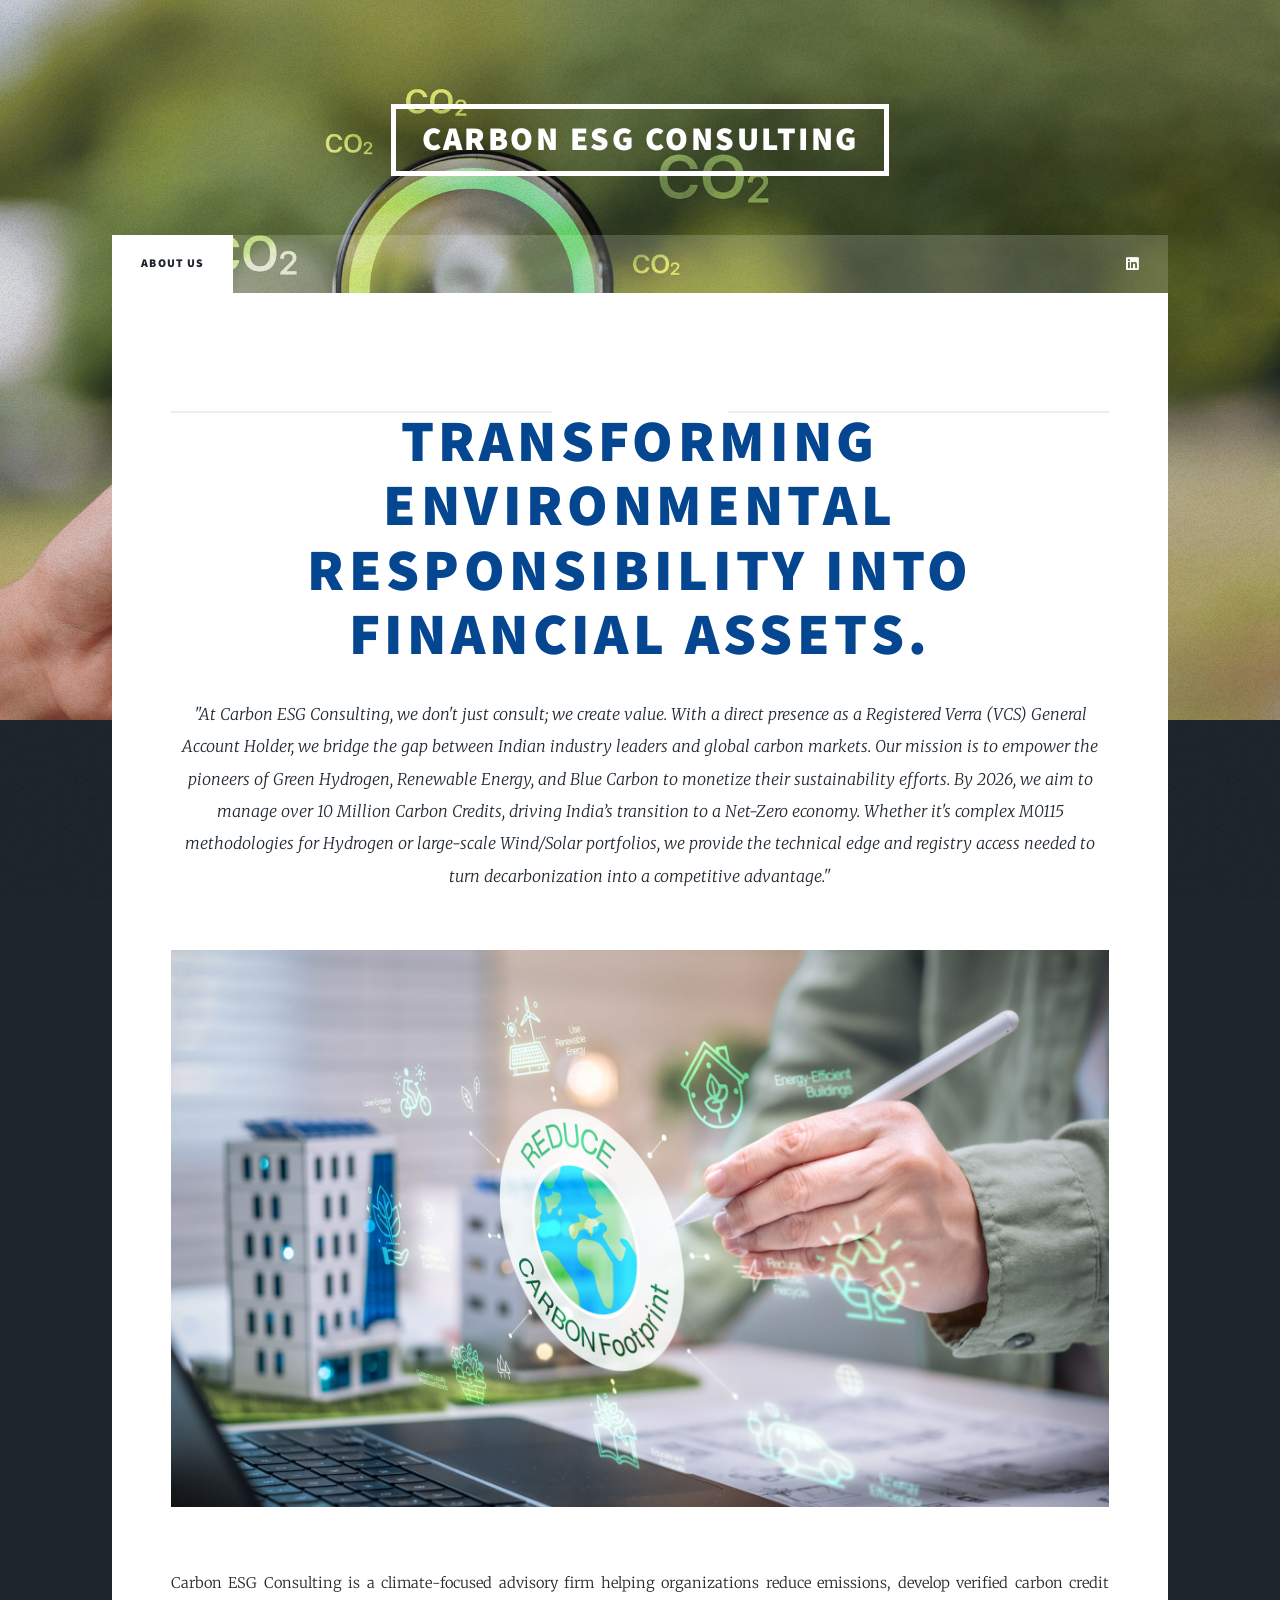
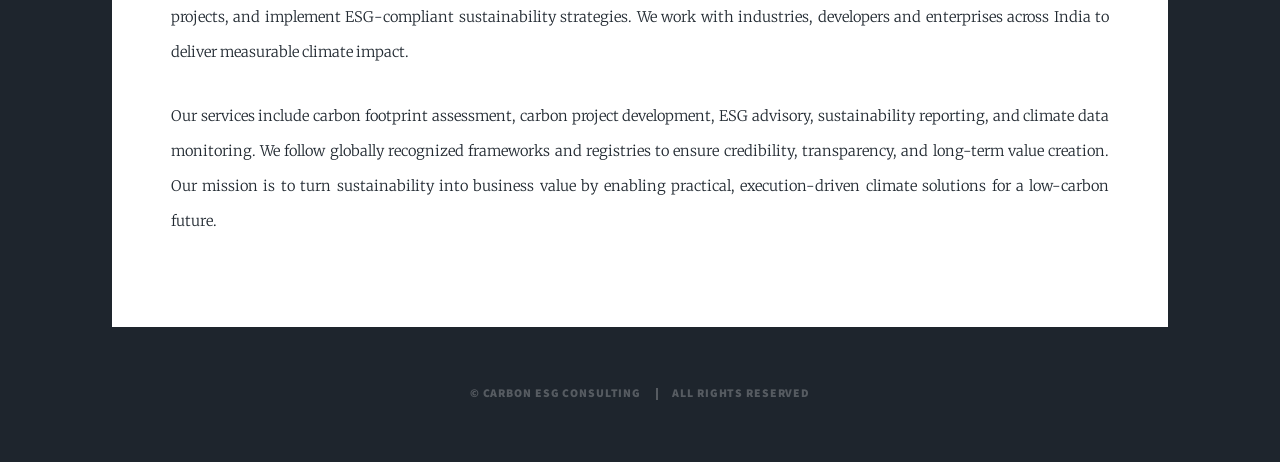
==== commit e442558d: "t Initial project upload" ====
--- a/About Us.html
+++ b/About Us.html
@@ -30,10 +30,9 @@
 							<!--<li><a href="elements.html">Contact</a></li>-->
 						</ul>
 						<ul class="icons">
-							<li><a href="#" class="icon brands fa-twitter"><span class="label">Twitter</span></a></li>
-							<li><a href="#" class="icon brands fa-facebook-f"><span class="label">Facebook</span></a></li>
-							<li><a href="#" class="icon brands fa-instagram"><span class="label">Instagram</span></a></li>
-							<li><a href="#" class="icon brands fa-github"><span class="label">GitHub</span></a></li>
+							<a href="https://www.linkedin.com/in/dheeraj-gupta-energy/" class="icon brands fa-linkedin">
+								<span class="label">LinkedIn</span>
+							  </a>
 						</ul>
 					</nav>
 
@@ -116,7 +115,7 @@
 
 				Copyright -->
 					<div id="copyright">
-						<ul><li>&copy; Untitled</li><li><a href="https://html5up.net"></a></li></ul>
+						<ul><li>&copy; Carbon ESG Consulting</li><li>All rights reserved</li></ul>
 					</div>
 
 			</div>
